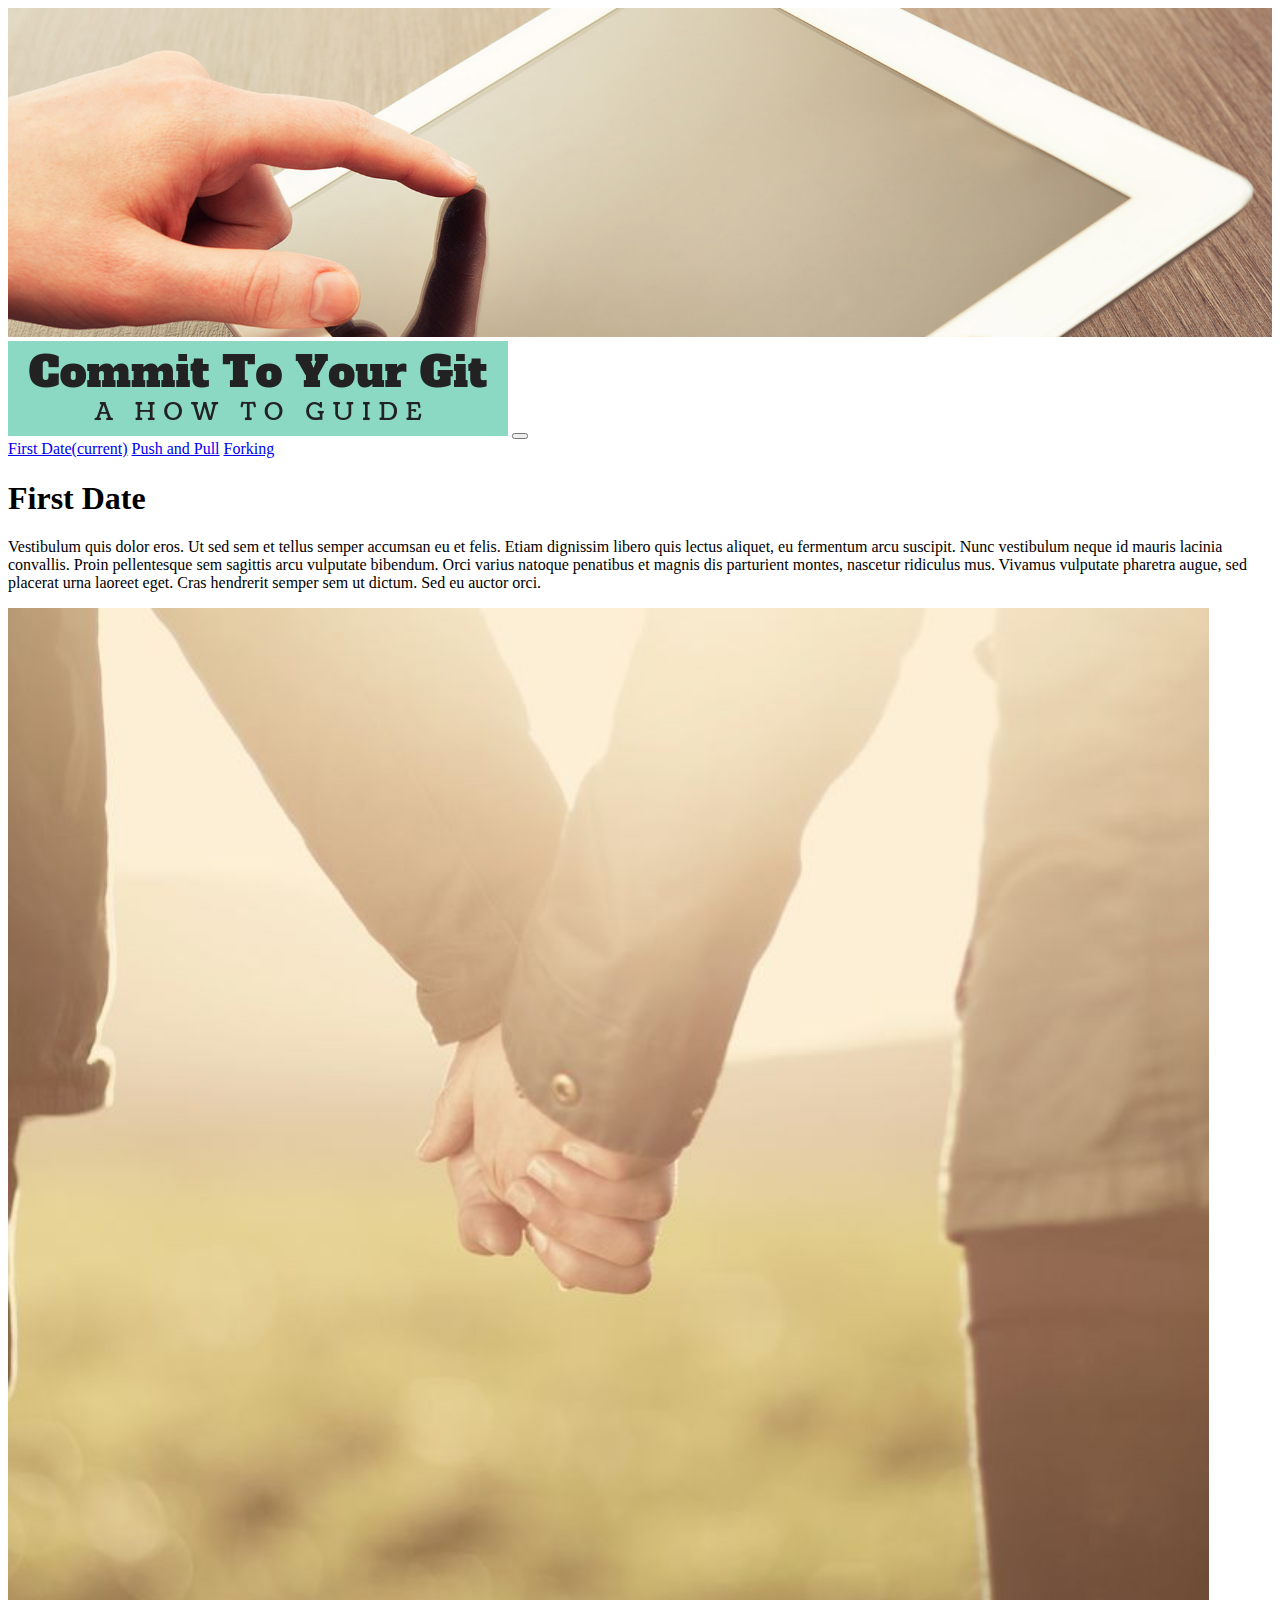
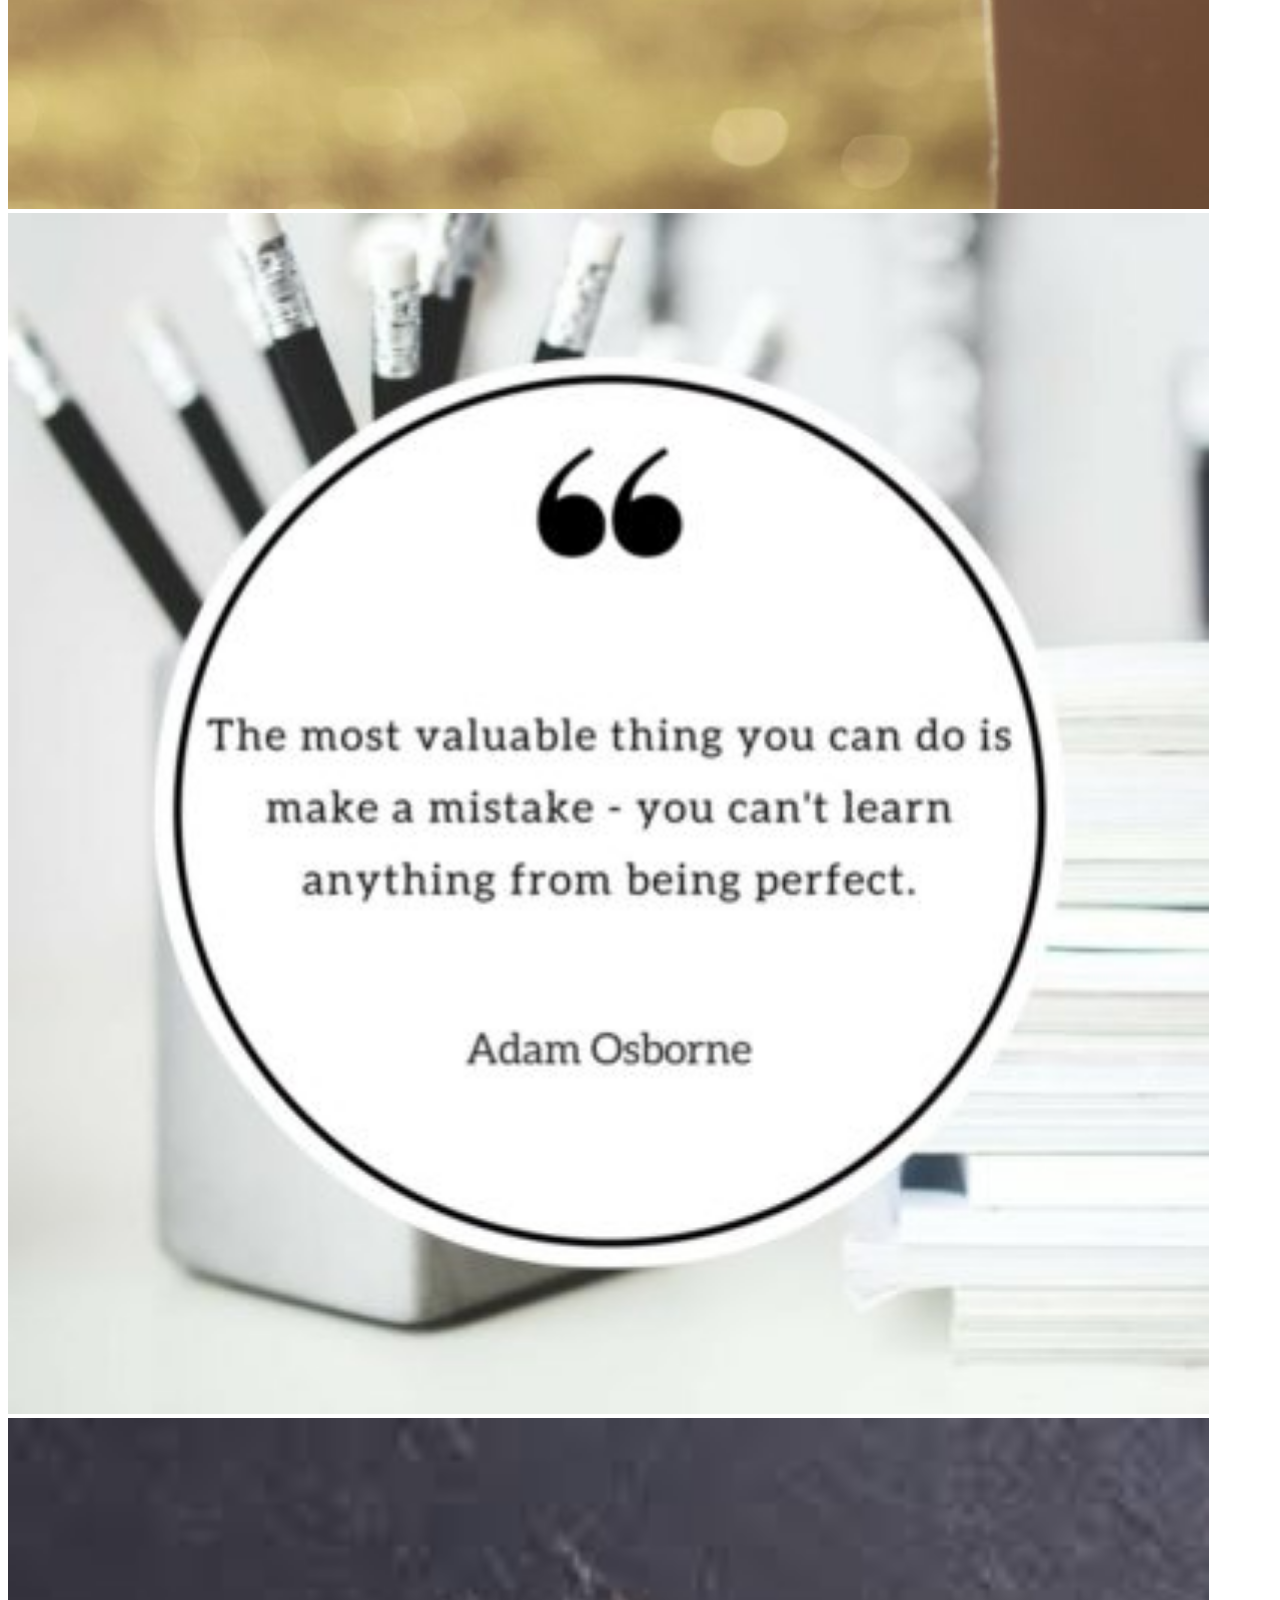
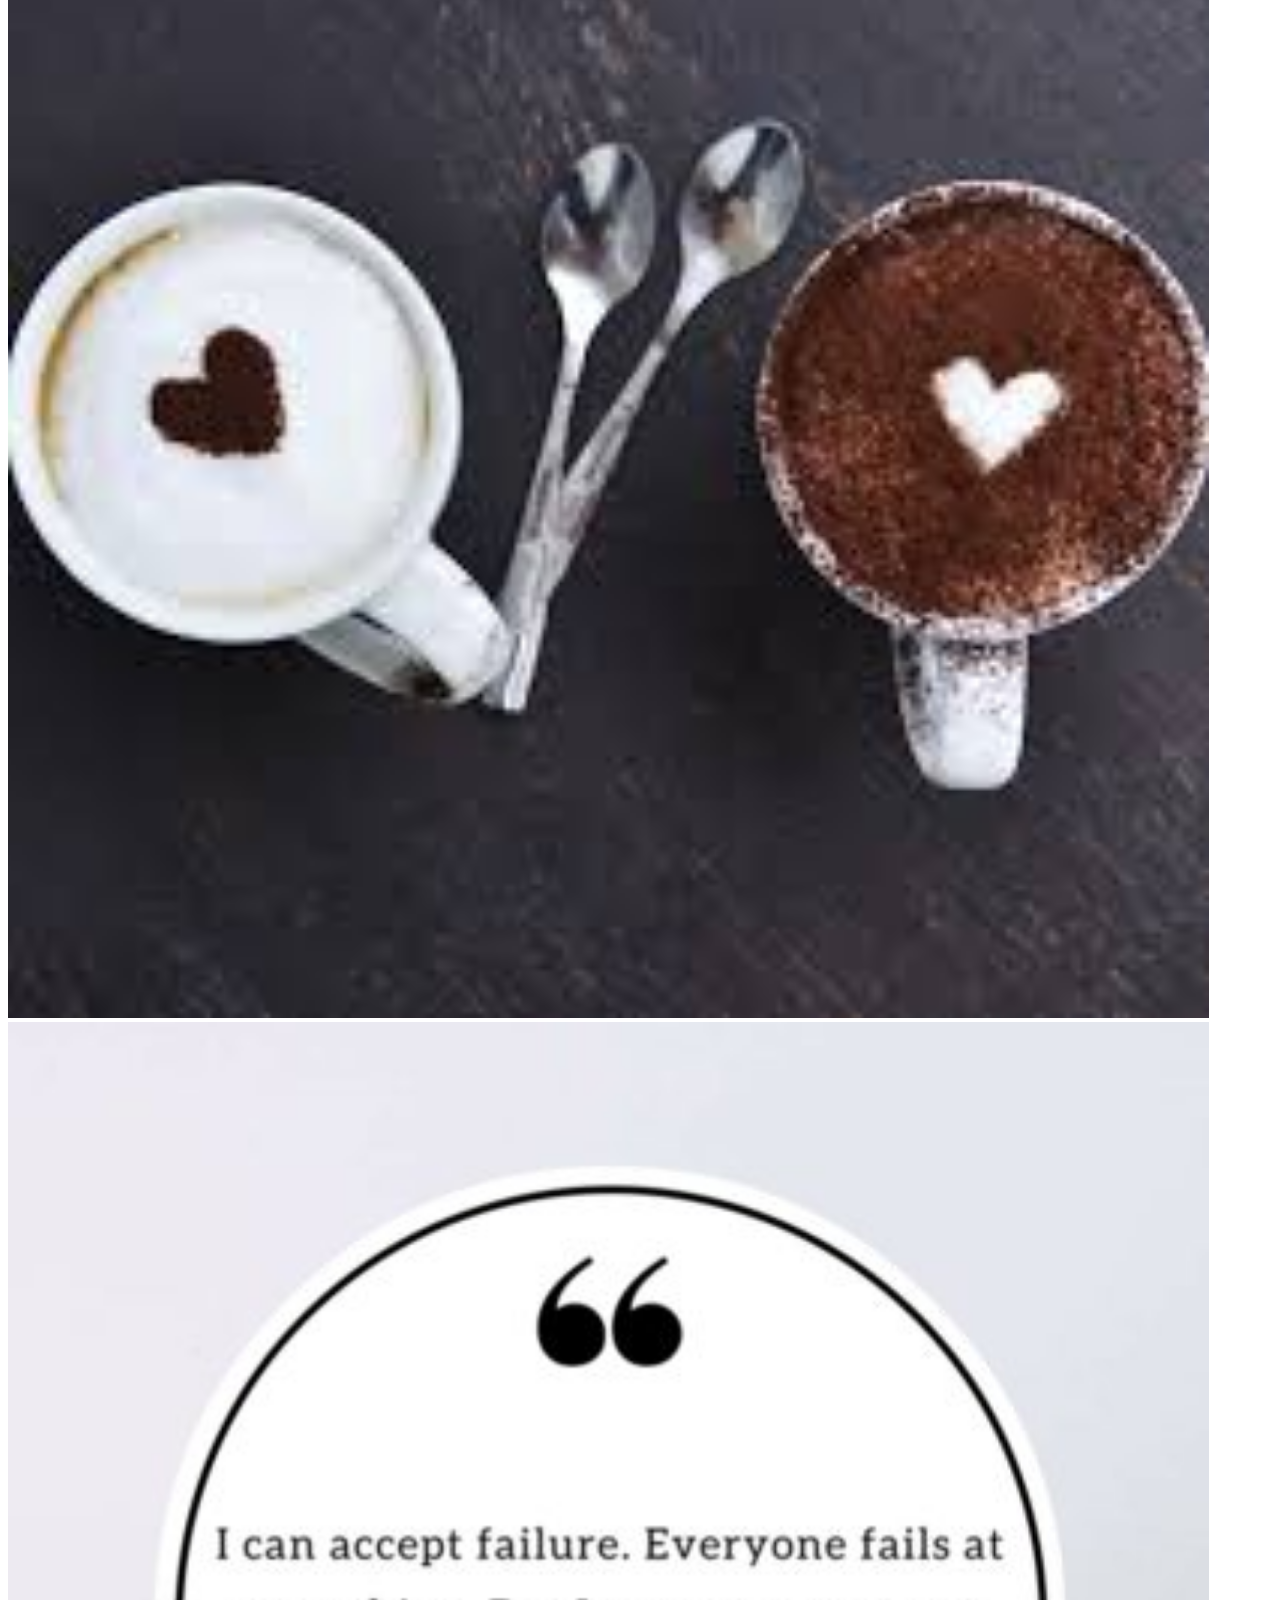
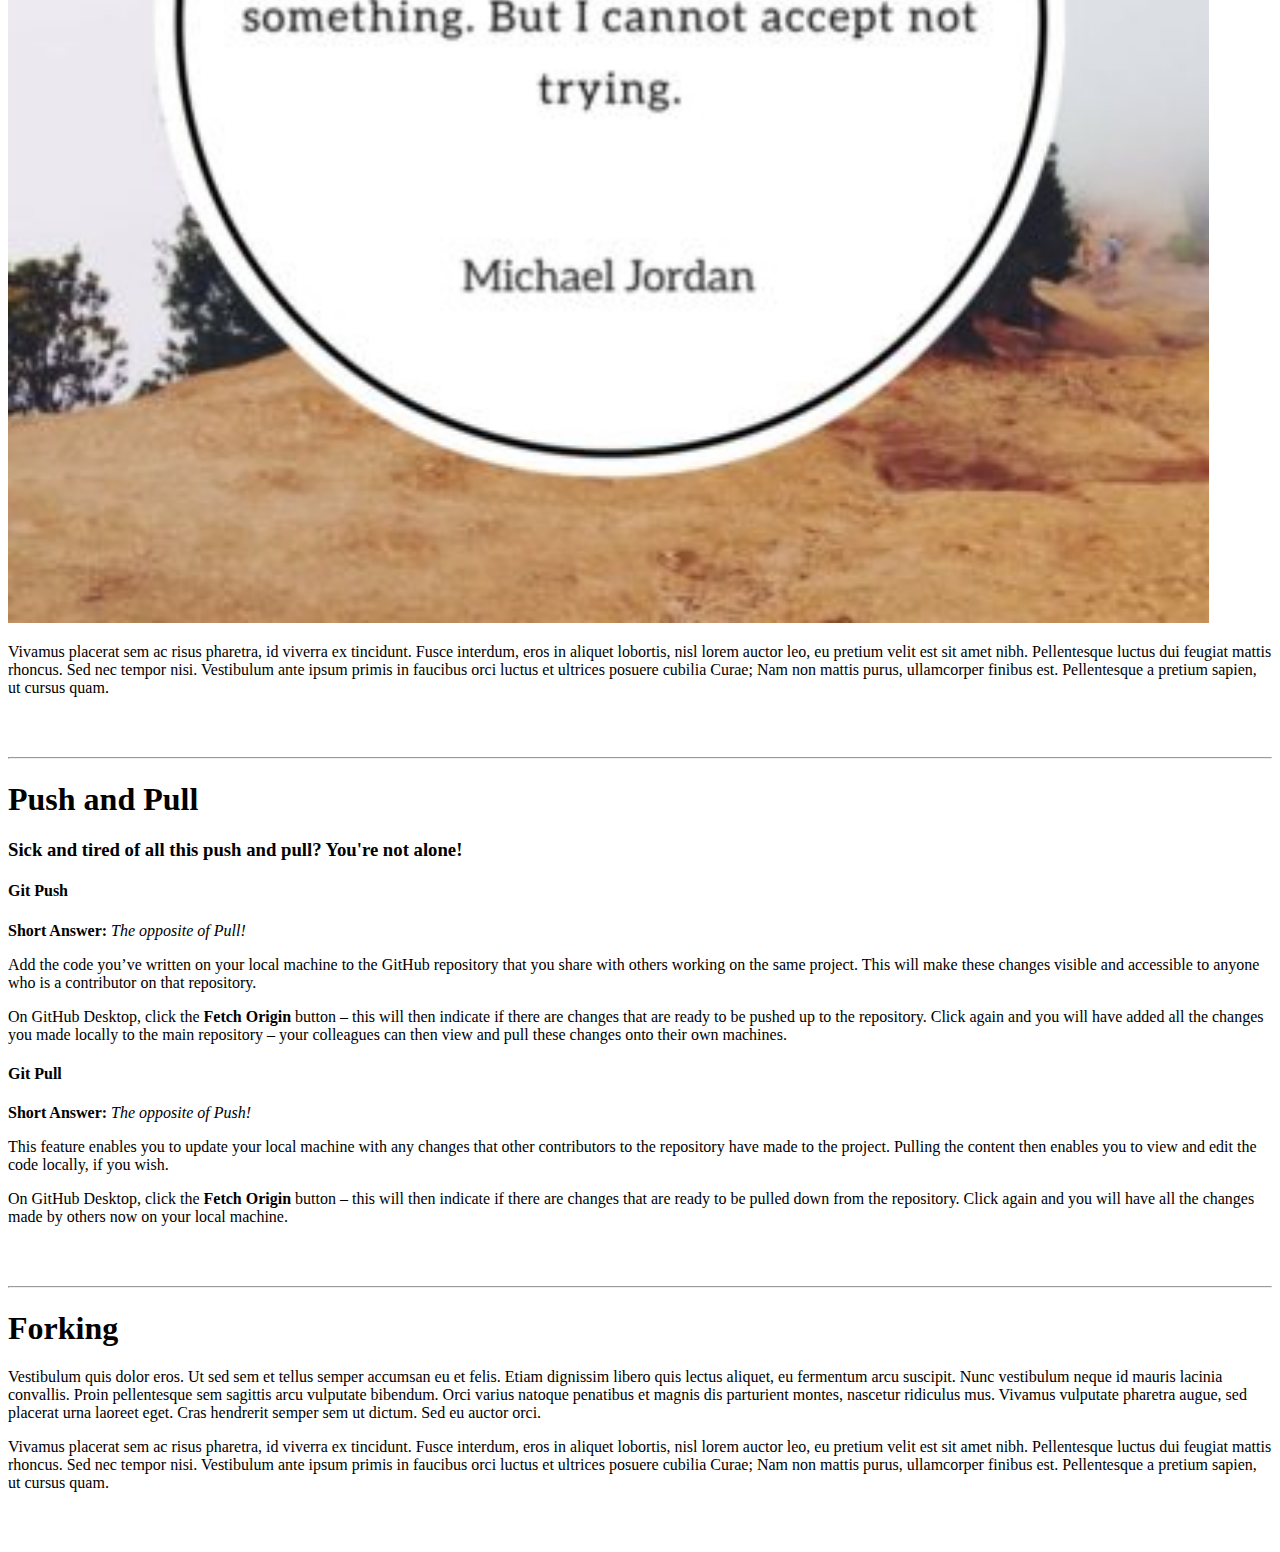
==== about.html @ 4d41987e "adding intro sentences to index.html" ====
<!DOCTYPE html>
<html lang="en">

<head>
  <!-- Required meta tags -->
  <meta charset="utf-8">
  <meta name="viewport" content="width=device-width, initial-scale=1, shrink-to-fit=no">

  <!-- ADD BOOTSTRAP CORE HERE!!!! -->
  <link rel="stylesheet" href="https://stackpath.bootstrapcdn.com/bootstrap/4.1.3/css/bootstrap.min.css" integrity="sha384-MCw98/SFnGE8fJT3GXwEOngsV7Zt27NXFoaoApmYm81iuXoPkFOJwJ8ERdknLPMO" crossorigin="anonymous">

  <!-- Custom styles for this template -->
  <link href="css/styles.css" rel="stylesheet">
  <link href="https://fonts.googleapis.com/css?family=Montserrat" rel="stylesheet">
  <link rel="stylesheet" href="https://use.fontawesome.com/releases/v5.8.1/css/all.css" integrity="sha384-50oBUHEmvpQ+1lW4y57PTFmhCaXp0ML5d60M1M7uH2+nqUivzIebhndOJK28anvf" crossorigin="anonymous">
  <link href="https://fonts.googleapis.com/css?family=Alfa+Slab+One|Coustard" rel="stylesheet">


  <title>Commit to Git | A How to Guide</title>
</head>

<body>

  <div>
    <img src="banner_image.jpg" alt="Finger on screen banner photo" width=100%>
  </div>

  <!-- Nav Starts -->
  <nav class="navbar navbar-expand-lg navbar-light" id="Navbar">
    <a class="navbar-brand" href="index.html"><img src="logo.png"></a>
    <button class="navbar-toggler" type="button" data-toggle="collapse" data-target="#navbarNavAltMarkup" aria-controls="navbarNavAltMarkup" aria-expanded="false" aria-label="Toggle navigation">
      <span class="navbar-toggler-icon"></span>
    </button>
    <div class="collapse navbar-collapse" id="navbarNavAltMarkup">
      <div class="navbar-nav ml-auto">
        <a class="nav-item nav-link active" href="#firstdate">First Date<span class="sr-only">(current)</span></a>
        <a class="nav-item nav-link" href="#pushandpull">Push and Pull</a>
        <a class="nav-item nav-link" href="#forking">Forking</a>
      </div>
    </div>
  </nav>
  <!-- Nav Ends -->

  <div class="content">

  <!-- First Date Starts -->
  <div id="firstdate" class="container-fluid">
      <h1 class="heading padding">First Date</h1>
      <div class="row">
        <div class="frame col-9">
          <p class="text">Vestibulum quis dolor eros. Ut sed sem et tellus semper accumsan eu et felis. Etiam dignissim libero quis lectus aliquet, eu fermentum arcu suscipit. Nunc vestibulum neque id mauris lacinia convallis. Proin pellentesque sem sagittis arcu vulputate bibendum. Orci varius natoque penatibus et magnis dis parturient montes, nascetur ridiculus mus. Vivamus vulputate pharetra augue, sed placerat urna laoreet eget. Cras hendrerit semper sem ut dictum. Sed eu auctor orci.</p>
        </div>
        <div class="frame col-3 flip-card">
          <div class="flip-card-inner">
              <div class="flip-card-front">
                <img src="holding_hands.jpg" alt="Holding hands" class="round" width=95%>
                  <!-- first date picture holding hands -->
              </div>
              <div class="flip-card-back frame">
                <img src="mistake_quote.jpg" alt="The most valuable thing you can do is make a mistake quote" class="hidden_image" width=95%>
                  <!-- hidden picture 1 -->
              </div>
            </div>
        </div>
      </div>
      <div class="row">
        <div class="frame col-3 flip-card">
          <div class="flip-card-inner">
            <div class="flip-card-front">
              <img src="heart_coffee.jpeg" alt="Cup of coffee" class="round" width=95%>
                <!-- first date picture coffee -->
            </div>
            <div class="flip-card-back frame">
              <img src="failure_quote.jpg" alt="I cannot accept not trying quote" class="hidden_image" width=95%>
                <!-- hidden picture 2 -->
            </div>
          </div>
        </div>
        <div class="frame col-9">
          <p class="text">Vivamus placerat sem ac risus pharetra, id viverra ex tincidunt. Fusce interdum, eros in aliquet lobortis, nisl lorem auctor leo, eu pretium velit est sit amet nibh. Pellentesque luctus dui feugiat mattis rhoncus. Sed nec tempor nisi. Vestibulum ante ipsum primis in faucibus orci luctus et ultrices posuere cubilia Curae; Nam non mattis purus, ullamcorper finibus est. Pellentesque a pretium sapien, ut cursus quam.</p>
        </div>
      </div>
  </div>
  <!-- First Date Ends -->

  </br>
  </br>
  <hr>

  <!-- Push and Pull Starts -->
  <div id="pushandpull" class="container-fluid">
    <h1 class="heading padding">Push and Pull</h1>
    <h3>Sick and tired of all this push and pull? You're not alone!</h3>
    <h4>Git Push</h4>
    <p class="text"><b>Short Answer:</b> <i>The opposite of Pull!</i></p>
    <p class="text">Add the code you’ve written on your local machine to the GitHub repository that you share with others working on the same project. This will make these changes visible and accessible to anyone who is a contributor on that repository.</p>
    <p class="text">On GitHub Desktop, click the <b>Fetch Origin</b> button – this will then indicate if there are changes that are ready to be pushed up to the repository. Click again and you will have added all the changes you made locally to the main repository – your colleagues can then view and pull these changes onto their own machines.</p>
    <h4>Git Pull</h4>
    <p class="text"><b>Short Answer:</b> <i>The opposite of Push!</i></p>
    <p class="text">This feature enables you to update your local machine with any changes that other contributors to the repository have made to the project. Pulling the content then enables you to view and edit the code locally, if you wish.</p>
    <p class="text">On GitHub Desktop, click the <b>Fetch Origin</b> button – this will then indicate if there are changes that are ready to be pulled down from the repository. Click again and you will have all the changes made by others now on your local machine.</p>
  </div>
  <!-- Push and Pull Ends -->

  </br>
  </br>
  <hr>

  <!-- Forking Starts -->
  <div id="forking" class="container-fluid">
    <h1 class="heading padding">Forking</h1>
    <p class="text">Vestibulum quis dolor eros. Ut sed sem et tellus semper accumsan eu et felis. Etiam dignissim libero quis lectus aliquet, eu fermentum arcu suscipit. Nunc vestibulum neque id mauris lacinia convallis. Proin pellentesque sem sagittis arcu vulputate bibendum. Orci varius natoque penatibus et magnis dis parturient montes, nascetur ridiculus mus. Vivamus vulputate pharetra augue, sed placerat urna laoreet eget. Cras hendrerit semper sem ut dictum. Sed eu auctor orci.</p>
    <p class="text">Vivamus placerat sem ac risus pharetra, id viverra ex tincidunt. Fusce interdum, eros in aliquet lobortis, nisl lorem auctor leo, eu pretium velit est sit amet nibh. Pellentesque luctus dui feugiat mattis rhoncus. Sed nec tempor nisi. Vestibulum ante ipsum primis in faucibus orci luctus et ultrices posuere cubilia Curae; Nam non mattis purus, ullamcorper finibus est. Pellentesque a pretium sapien, ut cursus quam.</p>
  </div>
  <!-- Forking Ends -->

  </br>
  </br>

  </div>

  <a class="gotopbtn" href="#"> <i class="fas fa-arrow-up"></i> </a>
  <!-- Bootstrap JS -->
  <script src="https://code.jquery.com/jquery-3.3.1.slim.min.js" integrity="sha384-q8i/X+965DzO0rT7abK41JStQIAqVgRVzpbzo5smXKp4YfRvH+8abtTE1Pi6jizo" crossorigin="anonymous"></script>
  <script src="https://cdnjs.cloudflare.com/ajax/libs/popper.js/1.14.7/umd/popper.min.js" integrity="sha384-UO2eT0CpHqdSJQ6hJty5KVphtPhzWj9WO1clHTMGa3JDZwrnQq4sF86dIHNDz0W1" crossorigin="anonymous"></script>
  <script src="https://stackpath.bootstrapcdn.com/bootstrap/4.3.1/js/bootstrap.min.js" integrity="sha384-JjSmVgyd0p3pXB1rRibZUAYoIIy6OrQ6VrjIEaFf/nJGzIxFDsf4x0xIM+B07jRM" crossorigin="anonymous"></script>

  <!-- JavaScript for fixed navbar -->
  <script>

      var navbar = document.getElementById("Navbar");
      var navbarY = navbar.offsetTop;

      function scrollFunction() {
          if (window.pageYOffset > navbarY) {
            navbar.classList.add("sticky");
          } else {
            navbar.classList.remove("sticky");
          }
      }

      window.onscroll = scrollFunction;

  </script>

</body>
</html>
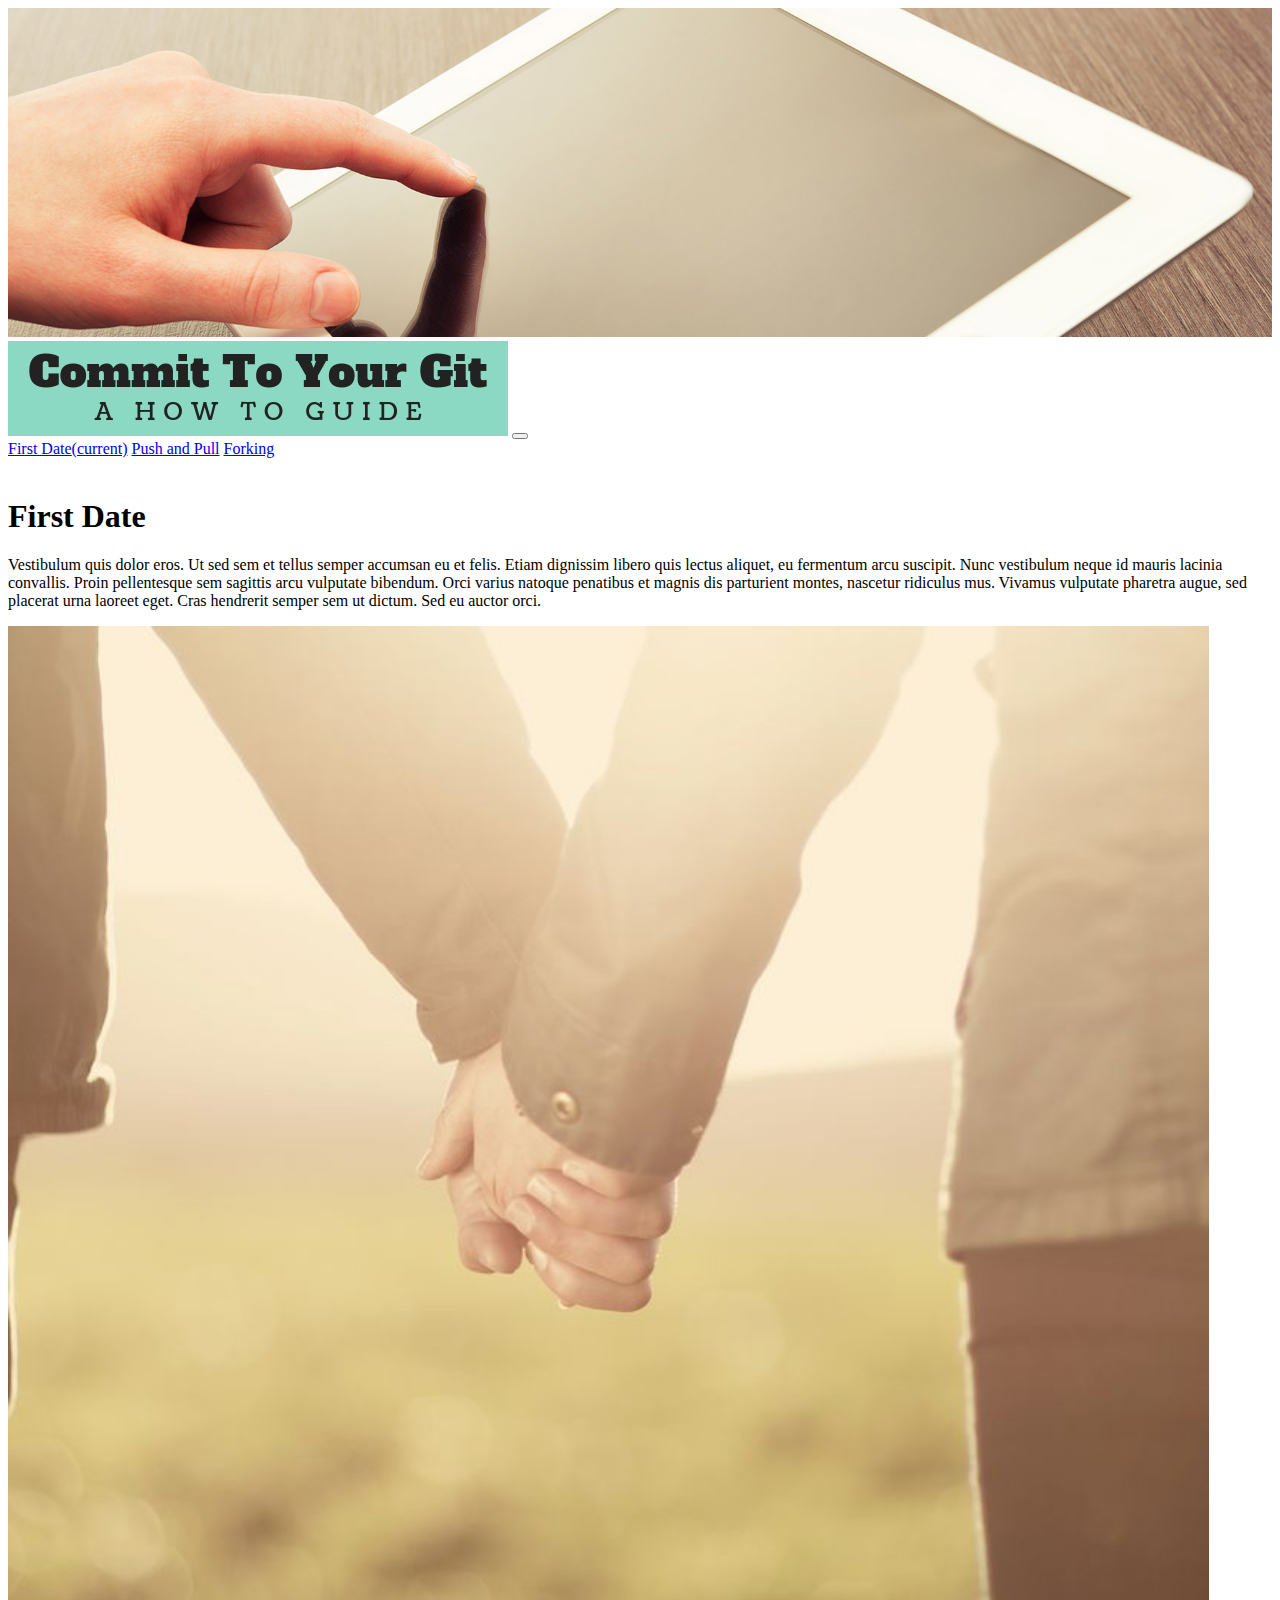
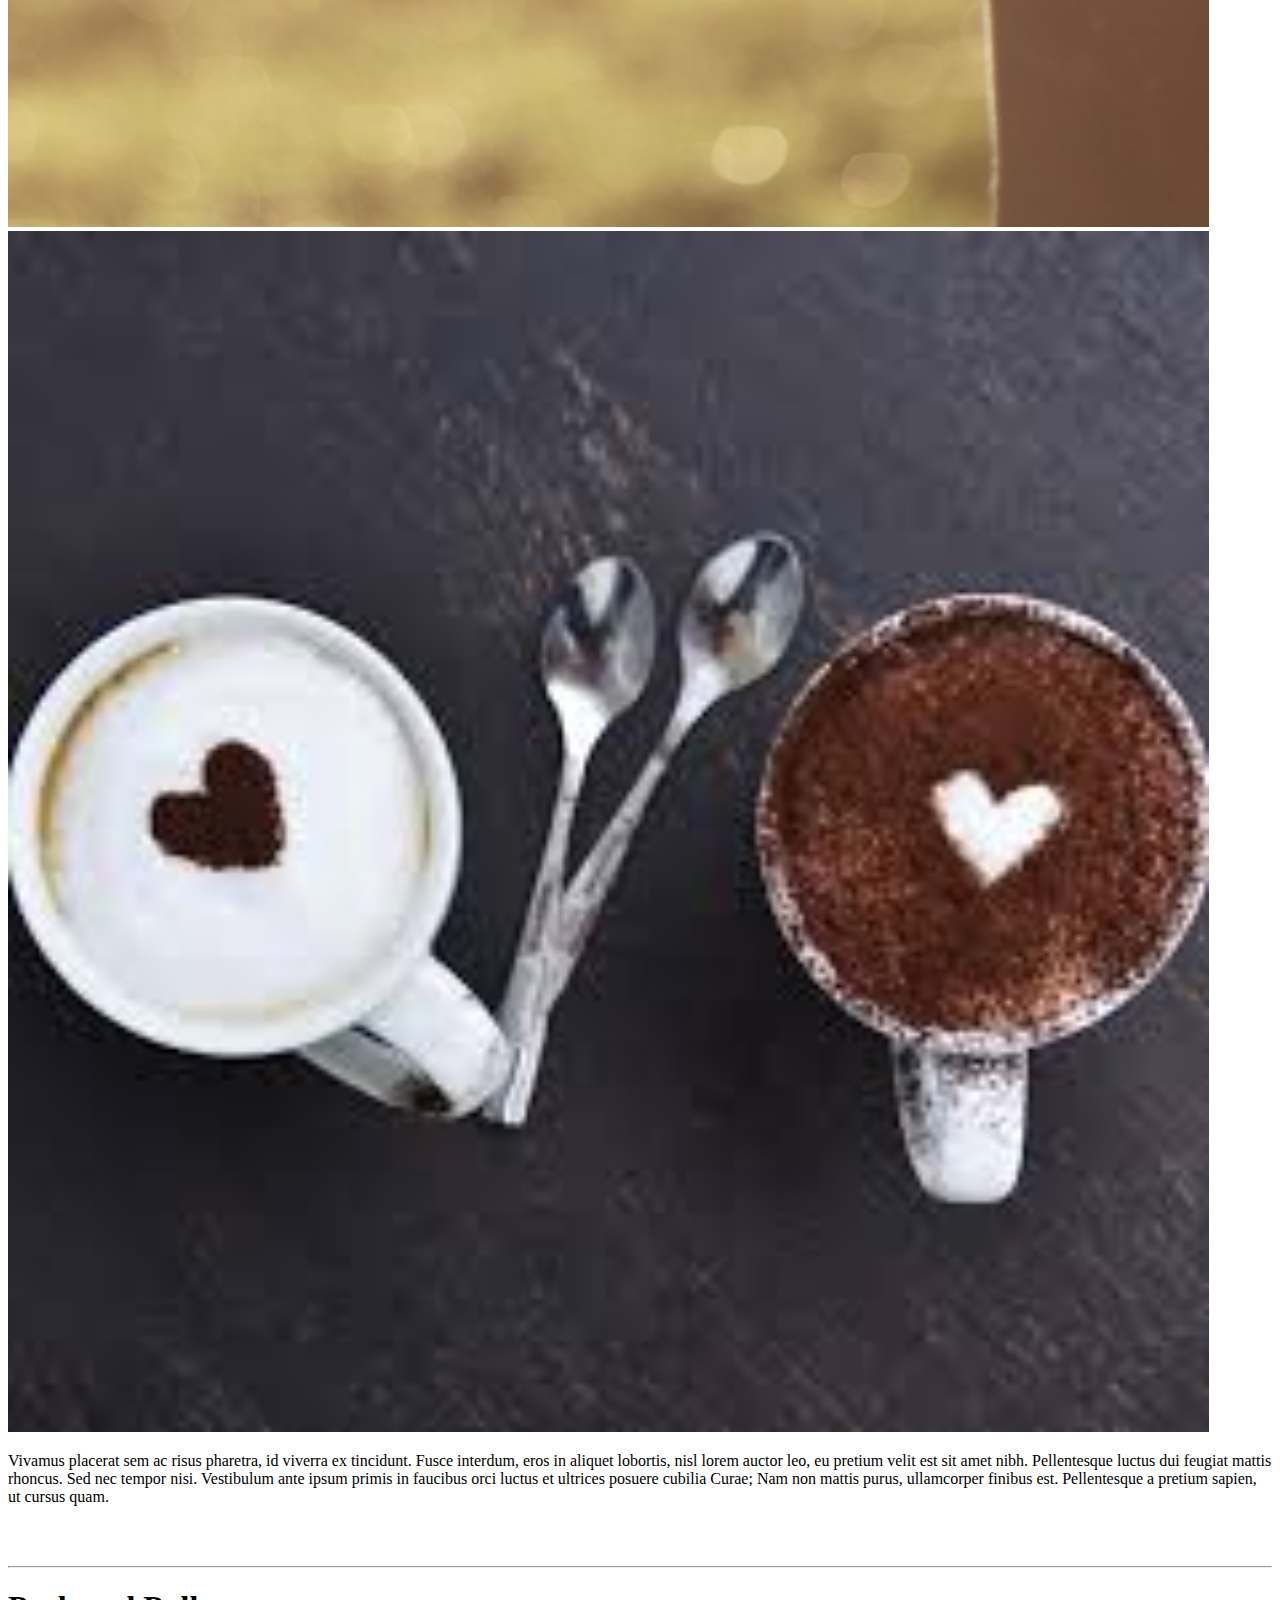
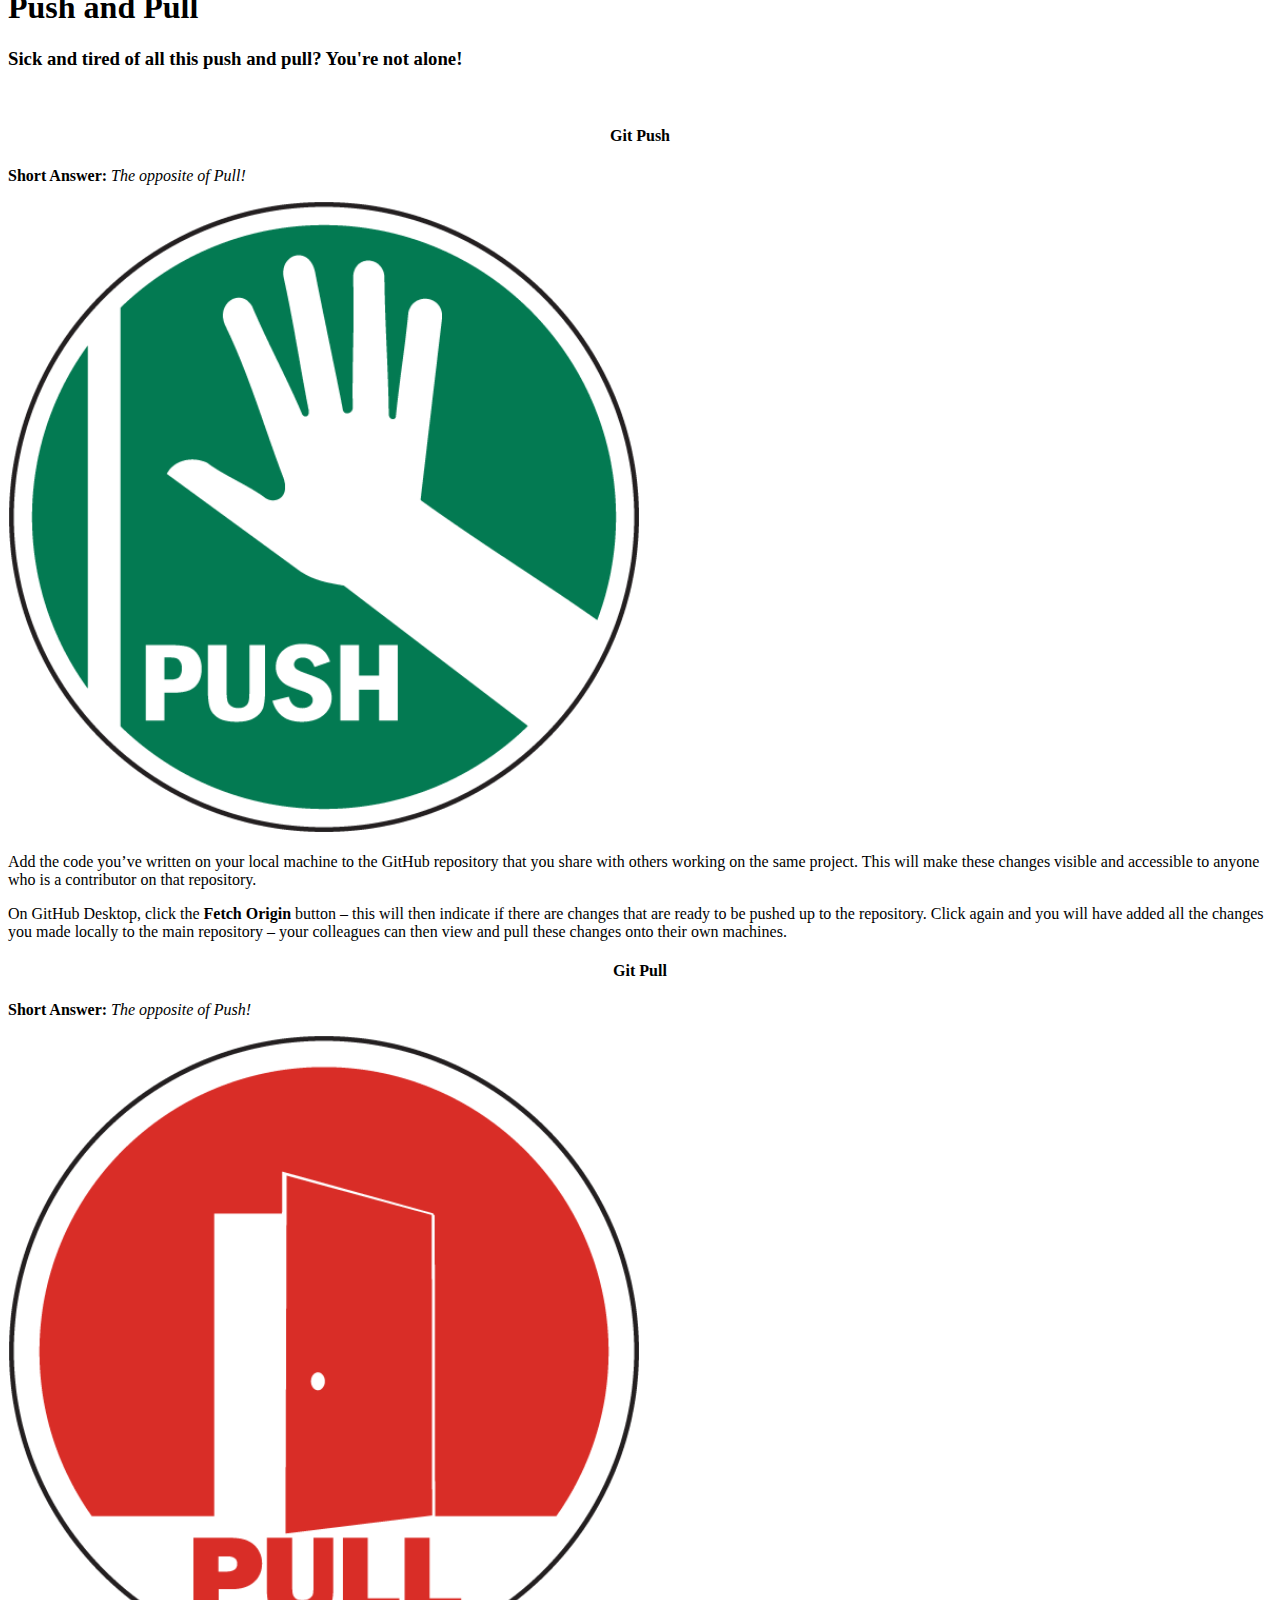
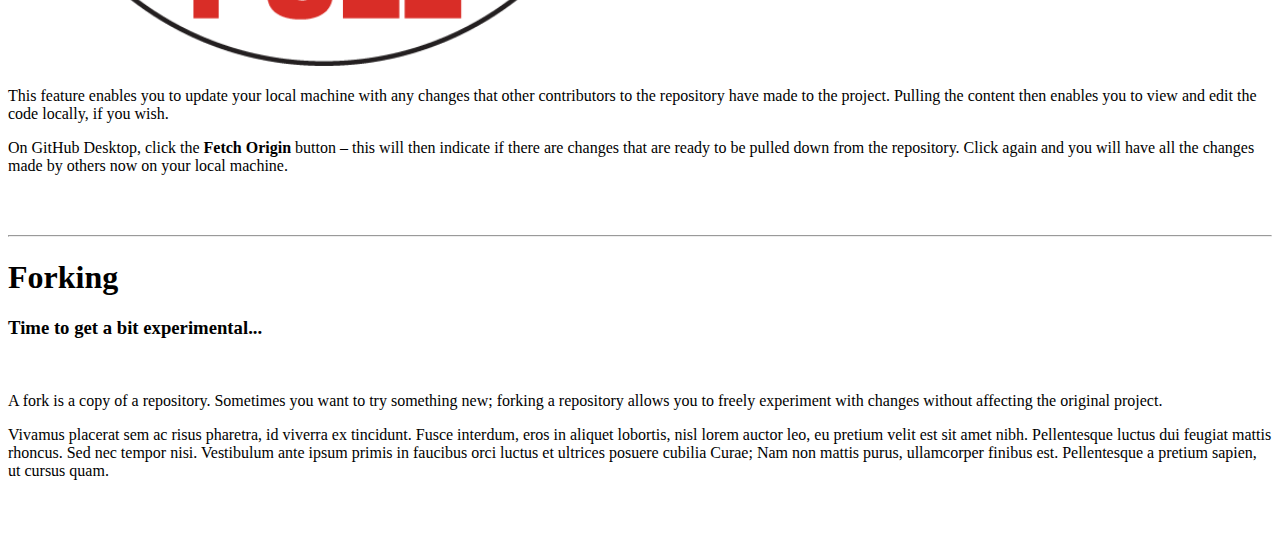
==== commit 3e172cef: "Push and pull" ====
--- a/about.html
+++ b/about.html
@@ -19,7 +19,8 @@
   <title>Commit to Git | A How to Guide</title>
 </head>
 
-<body>
+<body id="about">
+
 
   <div>
     <img src="banner_image.jpg" alt="Finger on screen banner photo" width=100%>
@@ -41,64 +42,85 @@
   </nav>
   <!-- Nav Ends -->
 
-  <div class="content">
+  <div class="content container">
 
   <!-- First Date Starts -->
   <div id="firstdate" class="container-fluid">
+    </br>
       <h1 class="heading padding">First Date</h1>
       <div class="row">
         <div class="frame col-9">
           <p class="text">Vestibulum quis dolor eros. Ut sed sem et tellus semper accumsan eu et felis. Etiam dignissim libero quis lectus aliquet, eu fermentum arcu suscipit. Nunc vestibulum neque id mauris lacinia convallis. Proin pellentesque sem sagittis arcu vulputate bibendum. Orci varius natoque penatibus et magnis dis parturient montes, nascetur ridiculus mus. Vivamus vulputate pharetra augue, sed placerat urna laoreet eget. Cras hendrerit semper sem ut dictum. Sed eu auctor orci.</p>
         </div>
-        <div class="frame col-3 flip-card">
-          <div class="flip-card-inner">
-              <div class="flip-card-front">
+        <div class="frame col-3">
                 <img src="holding_hands.jpg" alt="Holding hands" class="round" width=95%>
                   <!-- first date picture holding hands -->
-              </div>
-              <div class="flip-card-back frame">
-                <img src="mistake_quote.jpg" alt="The most valuable thing you can do is make a mistake quote" class="hidden_image" width=95%>
-                  <!-- hidden picture 1 -->
-              </div>
-            </div>
         </div>
       </div>
       <div class="row">
-        <div class="frame col-3 flip-card">
-          <div class="flip-card-inner">
-            <div class="flip-card-front">
-              <img src="heart_coffee.jpeg" alt="Cup of coffee" class="round" width=95%>
+        <div class="frame col-3">
+            <img src="heart_coffee.jpeg" alt="Cup of coffee" class="round" width=95%>
                 <!-- first date picture coffee -->
-            </div>
-            <div class="flip-card-back frame">
-              <img src="failure_quote.jpg" alt="I cannot accept not trying quote" class="hidden_image" width=95%>
-                <!-- hidden picture 2 -->
-            </div>
-          </div>
         </div>
         <div class="frame col-9">
           <p class="text">Vivamus placerat sem ac risus pharetra, id viverra ex tincidunt. Fusce interdum, eros in aliquet lobortis, nisl lorem auctor leo, eu pretium velit est sit amet nibh. Pellentesque luctus dui feugiat mattis rhoncus. Sed nec tempor nisi. Vestibulum ante ipsum primis in faucibus orci luctus et ultrices posuere cubilia Curae; Nam non mattis purus, ullamcorper finibus est. Pellentesque a pretium sapien, ut cursus quam.</p>
         </div>
       </div>
-  </div>
+    </div>
   <!-- First Date Ends -->
 
   </br>
-  </br>
-  <hr>
+
 
   <!-- Push and Pull Starts -->
   <div id="pushandpull" class="container-fluid">
+    </br>
+    <hr>
     <h1 class="heading padding">Push and Pull</h1>
     <h3>Sick and tired of all this push and pull? You're not alone!</h3>
-    <h4>Git Push</h4>
-    <p class="text"><b>Short Answer:</b> <i>The opposite of Pull!</i></p>
-    <p class="text">Add the code you’ve written on your local machine to the GitHub repository that you share with others working on the same project. This will make these changes visible and accessible to anyone who is a contributor on that repository.</p>
-    <p class="text">On GitHub Desktop, click the <b>Fetch Origin</b> button – this will then indicate if there are changes that are ready to be pushed up to the repository. Click again and you will have added all the changes you made locally to the main repository – your colleagues can then view and pull these changes onto their own machines.</p>
-    <h4>Git Pull</h4>
-    <p class="text"><b>Short Answer:</b> <i>The opposite of Push!</i></p>
-    <p class="text">This feature enables you to update your local machine with any changes that other contributors to the repository have made to the project. Pulling the content then enables you to view and edit the code locally, if you wish.</p>
-    <p class="text">On GitHub Desktop, click the <b>Fetch Origin</b> button – this will then indicate if there are changes that are ready to be pulled down from the repository. Click again and you will have all the changes made by others now on your local machine.</p>
+  </br>
+    <div class="row">
+      <div class="col-6">
+        <h4  style="text-align: center;">Git Push</h4>
+        <p class="text"><b>Short Answer:</b> <i>The opposite of Pull!</i></p>
+
+        <div class="frame flip-card">
+          <div class="flip-card-inner">
+              <div class="flip-card-front">
+                <img src="push_image.png" alt="Push door sign" width="50%">
+                  <!-- push door picture -->
+              </div>
+              <div class="flip-card-back frame">
+                <div>
+                <p class="text">Add the code you’ve written on your local machine to the GitHub repository that you share with others working on the same project. This will make these changes visible and accessible to anyone who is a contributor on that repository.</p>
+                <p class="text">On GitHub Desktop, click the <b>Fetch Origin</b> button – this will then indicate if there are changes that are ready to be pushed up to the repository. Click again and you will have added all the changes you made locally to the main repository – your colleagues can then view and pull these changes onto their own machines.</p>
+                </div>
+                <!-- words on back of push door sign -->
+              </div>
+            </div>
+          </div>
+        </div>
+      <div class="col-6">
+        <h4 style="text-align: center;">Git Pull</h4>
+        <p class="text"><b>Short Answer:</b> <i>The opposite of Push!</i></p>
+
+        <div class="frame flip-card">
+          <div class="flip-card-inner">
+              <div class="flip-card-front">
+                <img src="pull_image.png" alt="Pull door sign" width="50%">
+                  <!-- pull door picture -->
+              </div>
+              <div class="flip-card-back frame">
+                <div>
+                  <p class="text">This feature enables you to update your local machine with any changes that other contributors to the repository have made to the project. Pulling the content then enables you to view and edit the code locally, if you wish.</p>
+                  <p class="text">On GitHub Desktop, click the <b>Fetch Origin</b> button – this will then indicate if there are changes that are ready to be pulled down from the repository. Click again and you will have all the changes made by others now on your local machine.</p>
+                </div>
+                <!-- words on back of pull door sign -->
+              </div>
+            </div>
+          </div>
+        </div>
+    </div>
   </div>
   <!-- Push and Pull Ends -->
 
@@ -109,7 +131,9 @@
   <!-- Forking Starts -->
   <div id="forking" class="container-fluid">
     <h1 class="heading padding">Forking</h1>
-    <p class="text">Vestibulum quis dolor eros. Ut sed sem et tellus semper accumsan eu et felis. Etiam dignissim libero quis lectus aliquet, eu fermentum arcu suscipit. Nunc vestibulum neque id mauris lacinia convallis. Proin pellentesque sem sagittis arcu vulputate bibendum. Orci varius natoque penatibus et magnis dis parturient montes, nascetur ridiculus mus. Vivamus vulputate pharetra augue, sed placerat urna laoreet eget. Cras hendrerit semper sem ut dictum. Sed eu auctor orci.</p>
+    <h3>Time to get a bit experimental...</h3>
+  </br>
+    <p class="text">A fork is a copy of a repository. Sometimes you want to try something new; forking a repository allows you to freely experiment with changes without affecting the original project.</p>
     <p class="text">Vivamus placerat sem ac risus pharetra, id viverra ex tincidunt. Fusce interdum, eros in aliquet lobortis, nisl lorem auctor leo, eu pretium velit est sit amet nibh. Pellentesque luctus dui feugiat mattis rhoncus. Sed nec tempor nisi. Vestibulum ante ipsum primis in faucibus orci luctus et ultrices posuere cubilia Curae; Nam non mattis purus, ullamcorper finibus est. Pellentesque a pretium sapien, ut cursus quam.</p>
   </div>
   <!-- Forking Ends -->
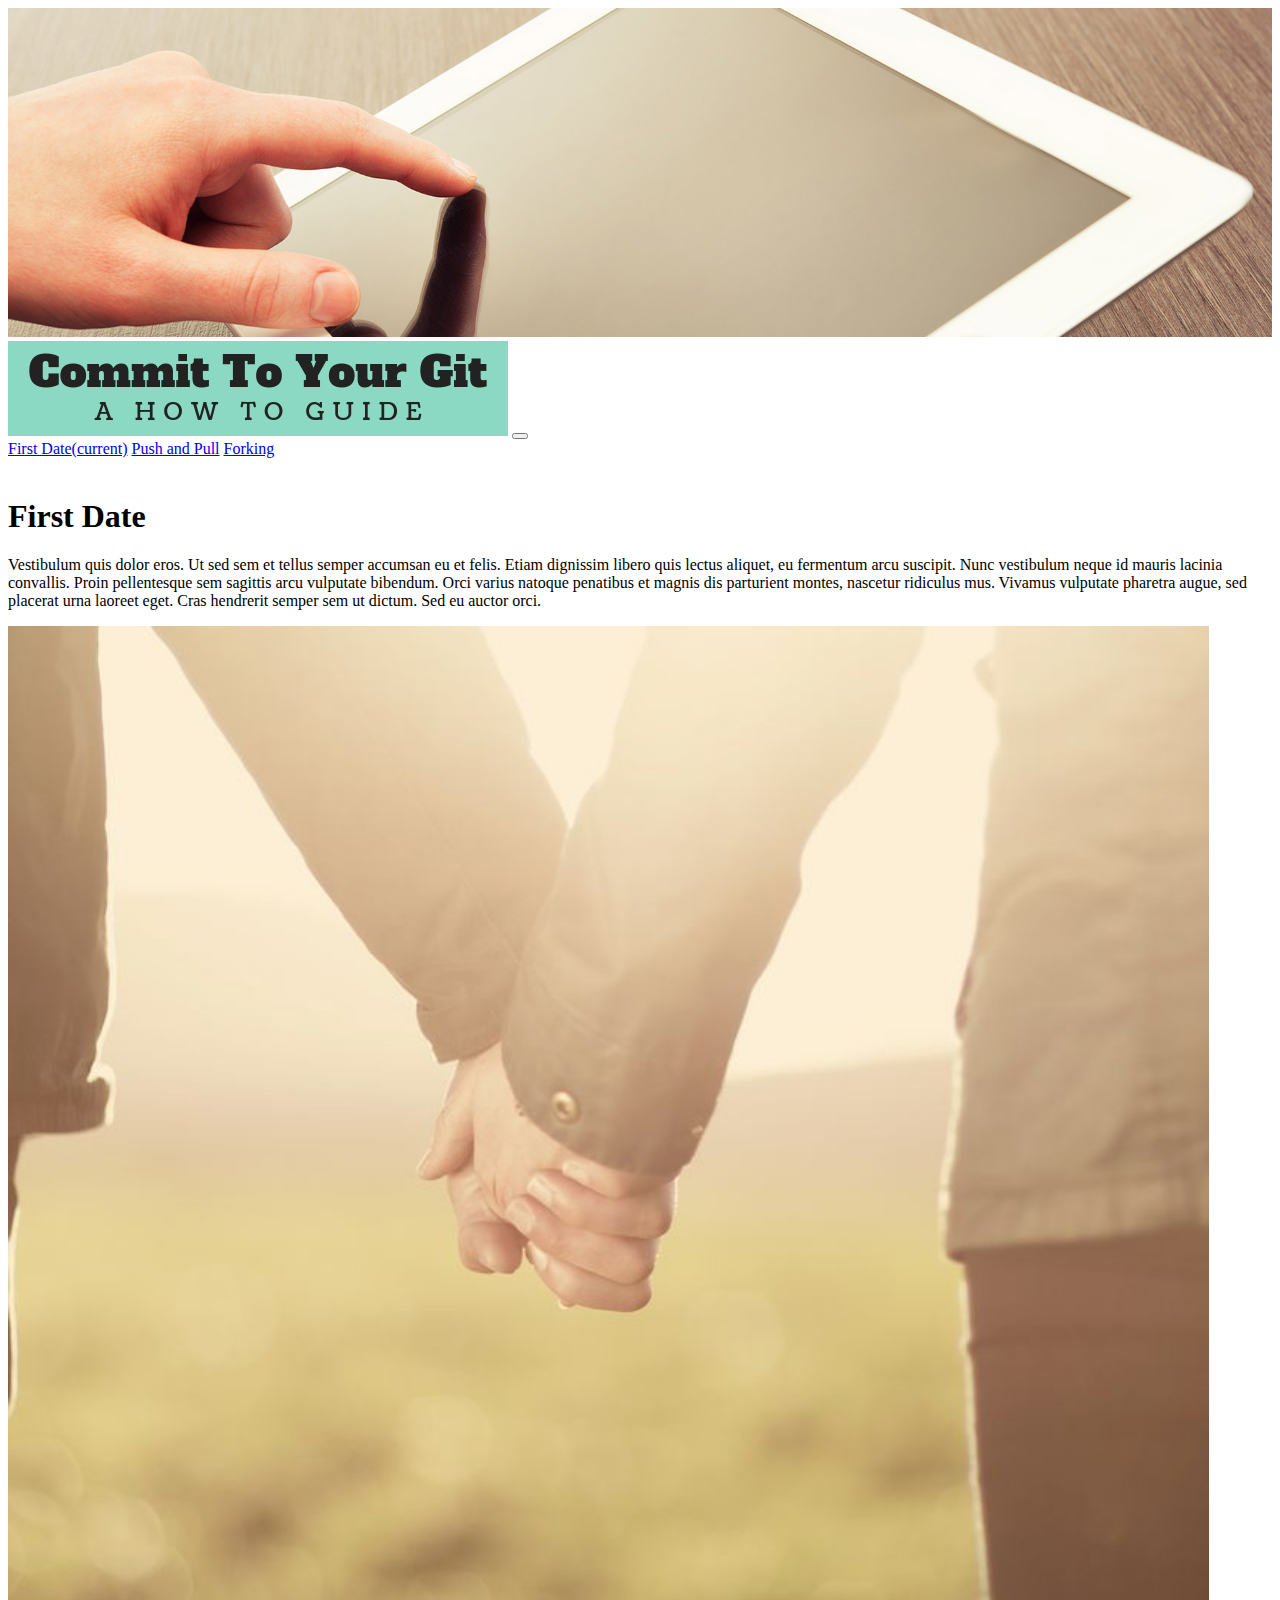
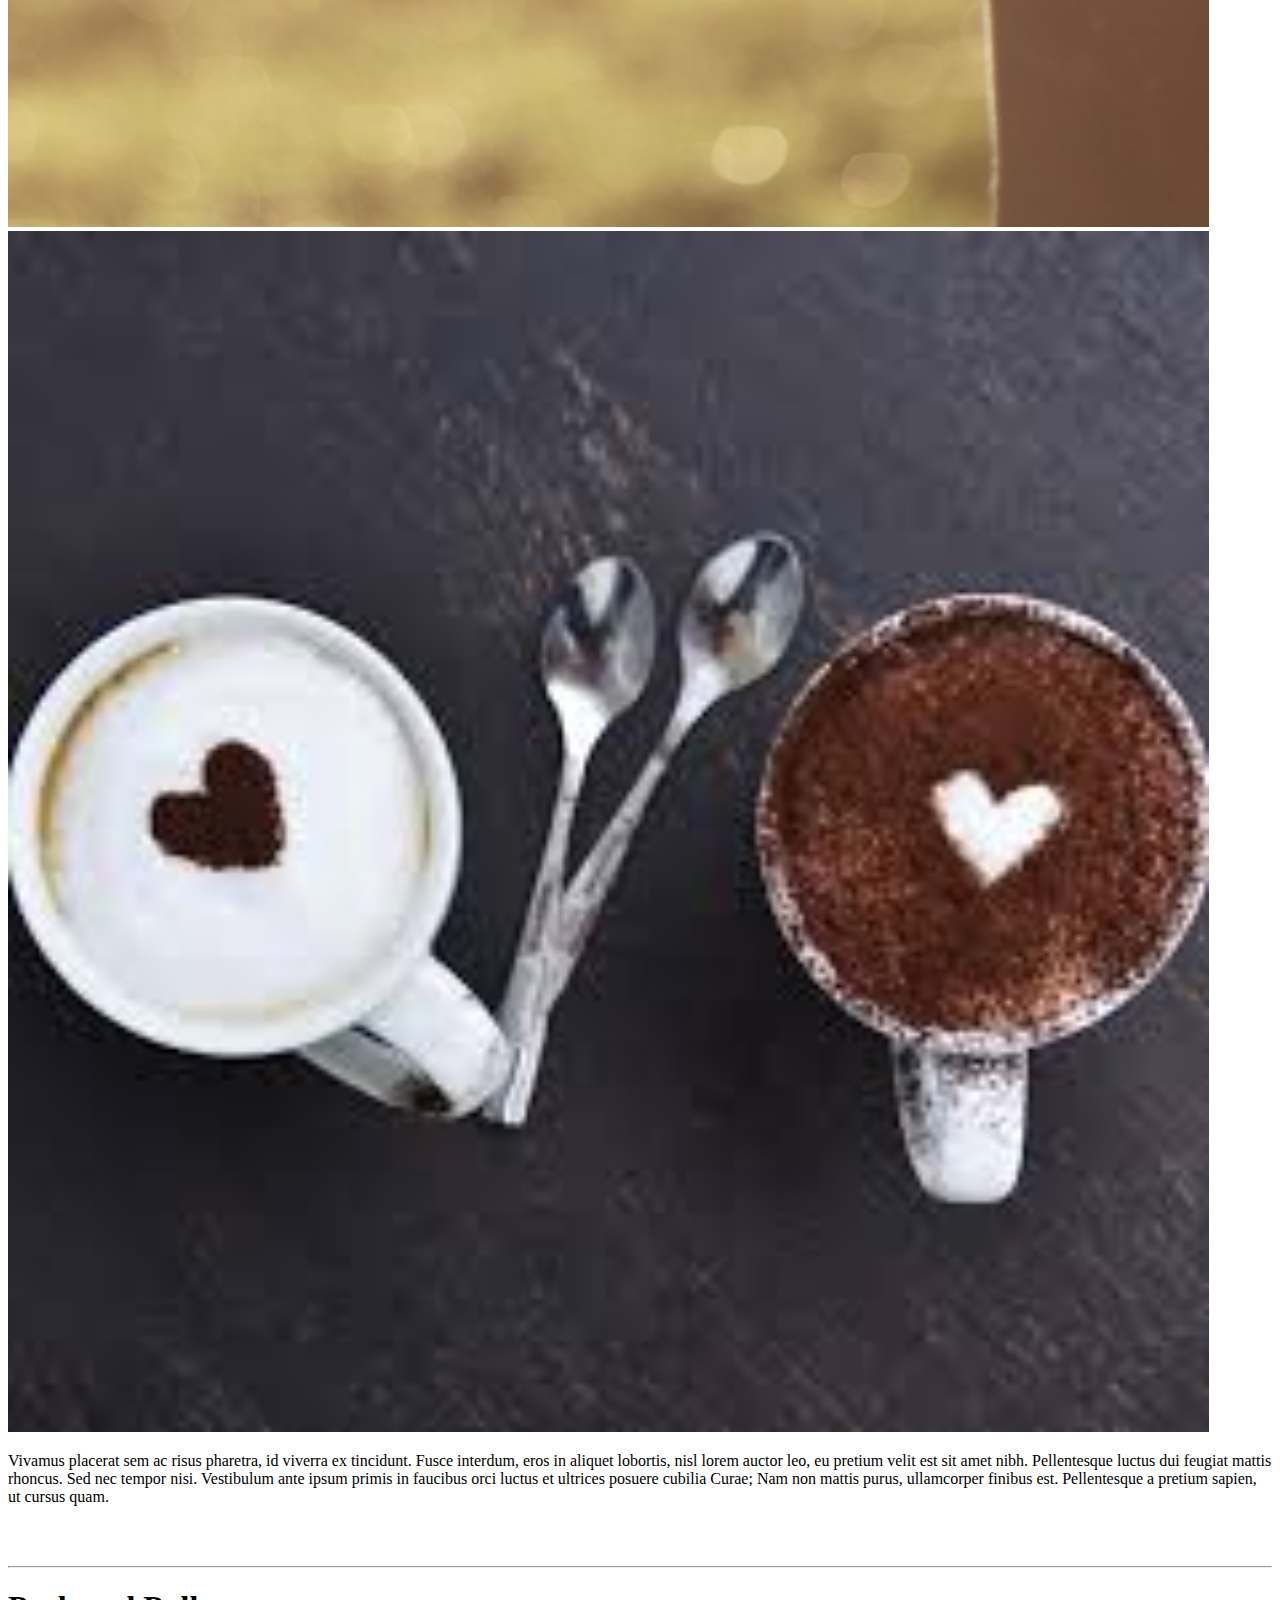
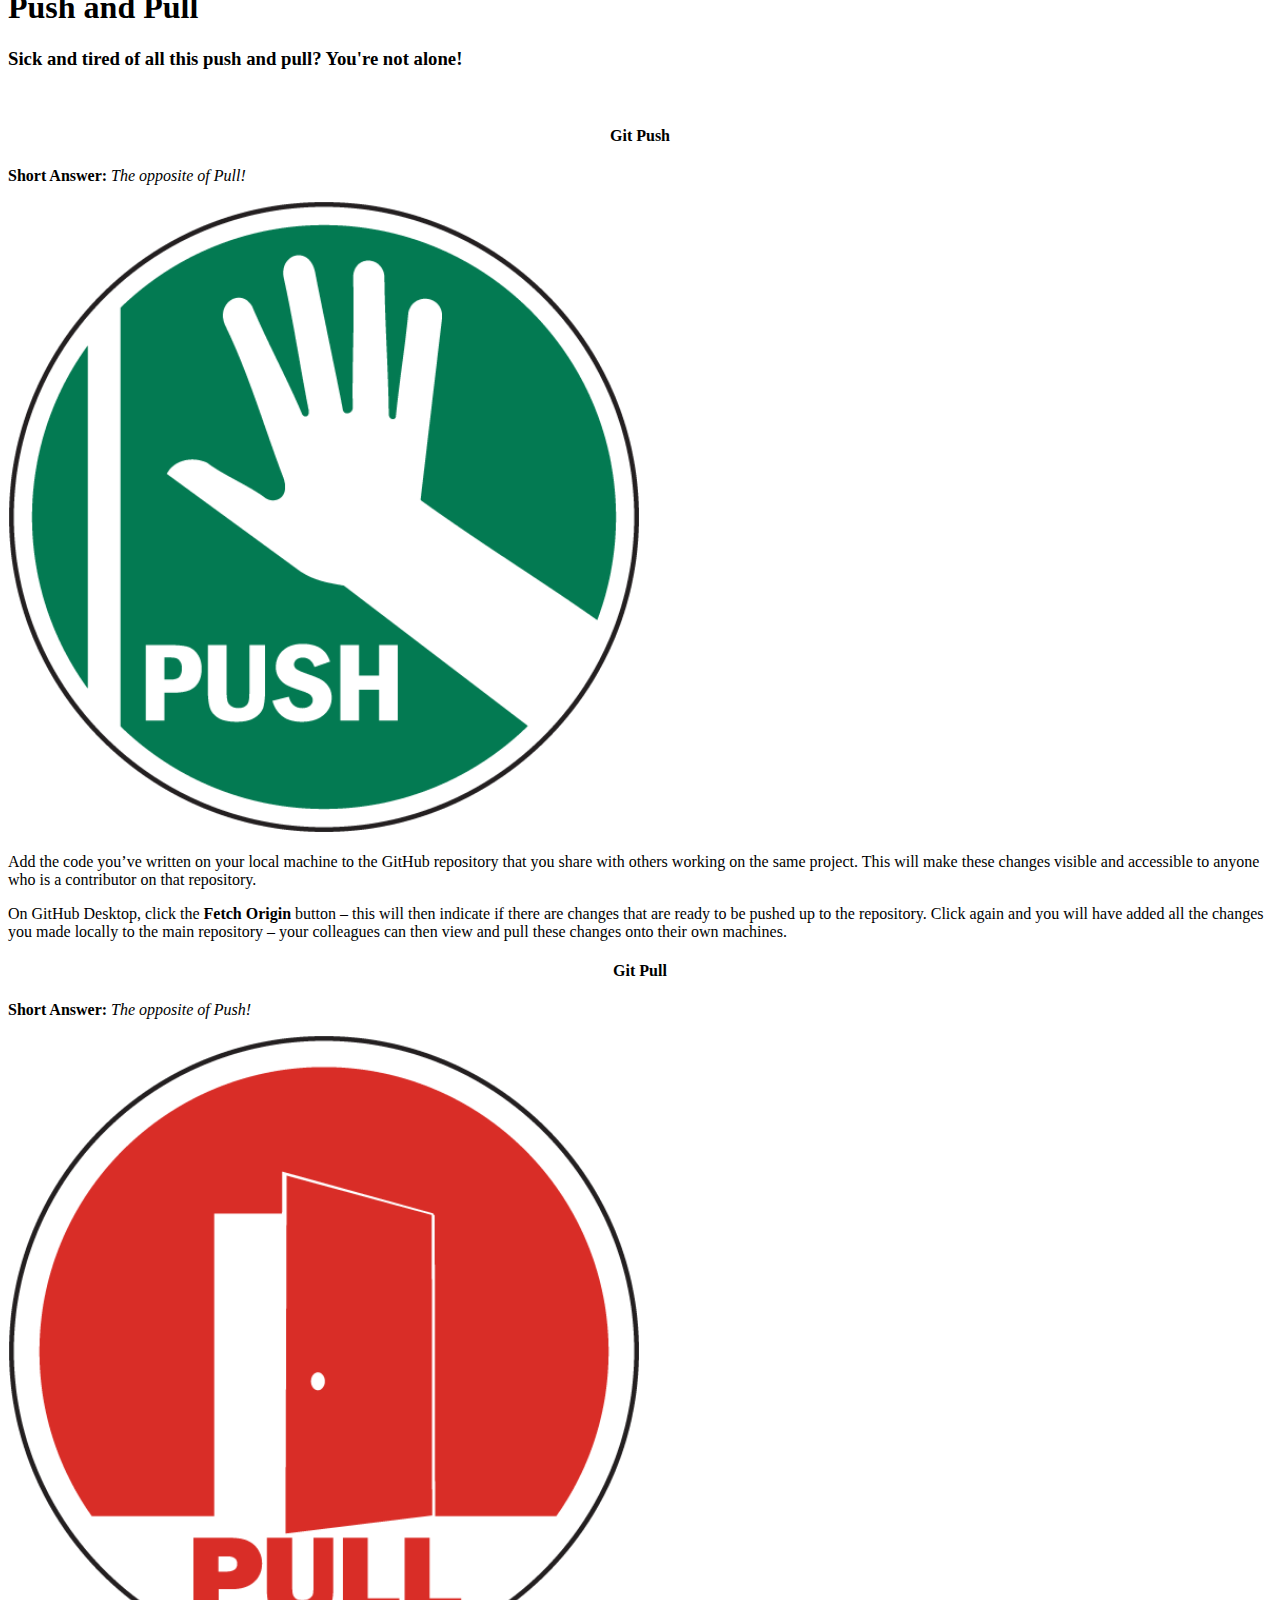
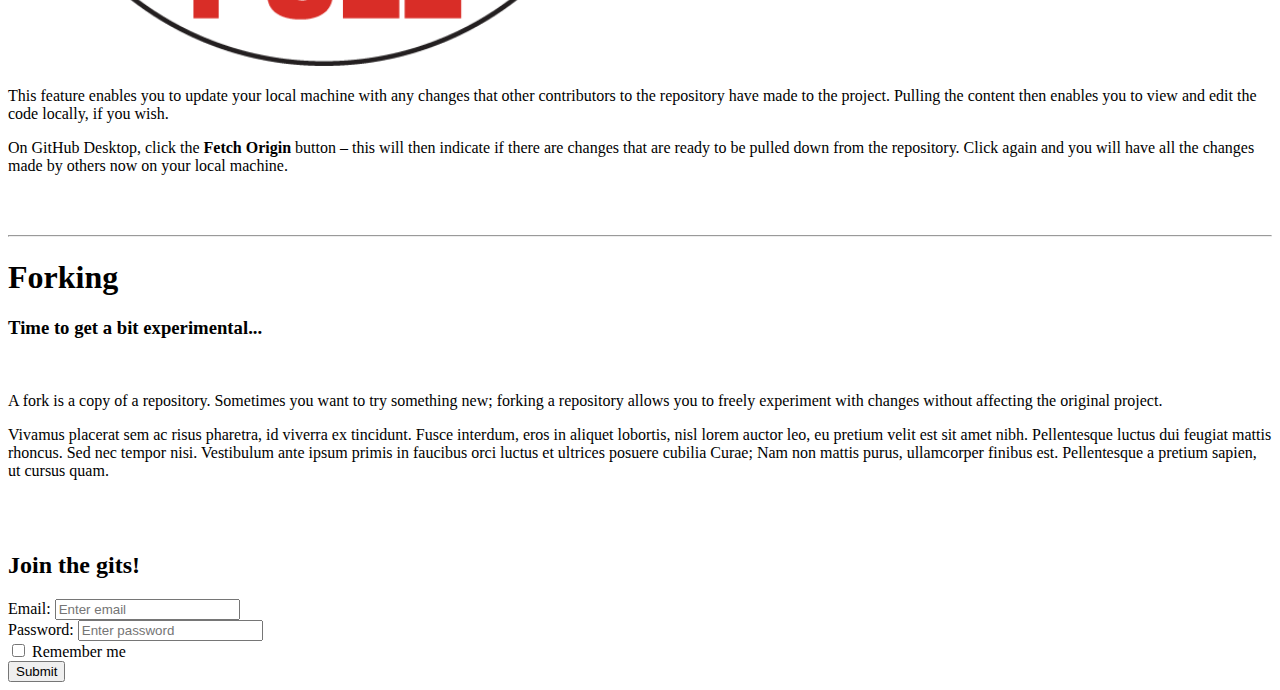
==== commit b616a3a0: "Social Media Buttons and Contact Form" ====
--- a/about.html
+++ b/about.html
@@ -34,7 +34,7 @@
     </button>
     <div class="collapse navbar-collapse" id="navbarNavAltMarkup">
       <div class="navbar-nav ml-auto">
-        <a class="nav-item nav-link active" href="#firstdate">First Date<span class="sr-only">(current)</span></a>
+        <a class="nav-item nav-link" href="#firstdate">First Date<span class="sr-only">(current)</span></a>
         <a class="nav-item nav-link" href="#pushandpull">Push and Pull</a>
         <a class="nav-item nav-link" href="#forking">Forking</a>
       </div>
@@ -140,6 +140,25 @@
 
   </br>
   </br>
+  
+  <div class="container">
+    <h2>Join the gits!</h2>
+    <form action="/action_page.php">
+      <div class="form-group">
+        <label for="email">Email:</label>
+        <input type="email" class="form-control" id="email" placeholder="Enter email" name="email">
+      </div>
+      <div class="form-group">
+        <label for="pwd">Password:</label>
+        <input type="password" class="form-control" id="pwd" placeholder="Enter password" name="pwd">
+      </div>
+      <div class="checkbox">
+        <label><input type="checkbox" name="remember"> Remember me</label>
+      </div>
+      <button type="submit" class="btn btn-default">Submit</button>
+    </form>
+  </div>
+
 
   </div>
 
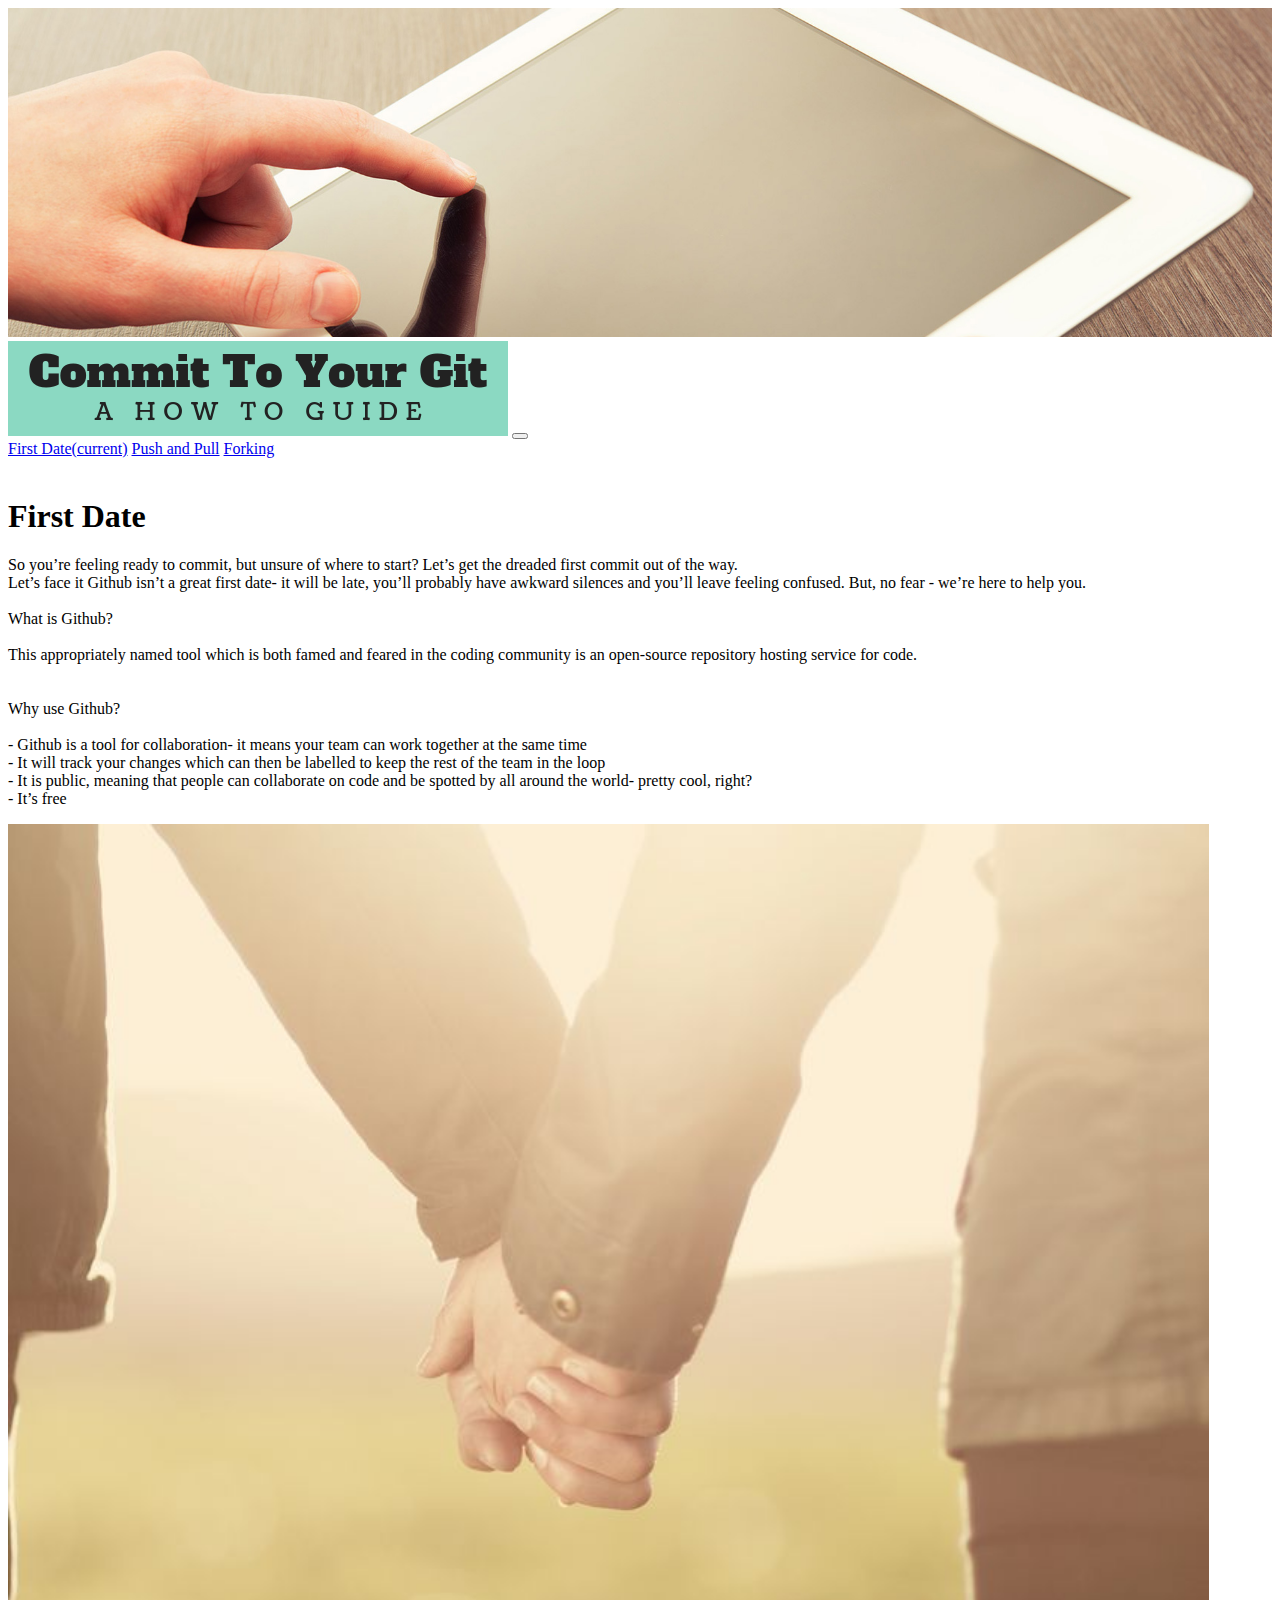
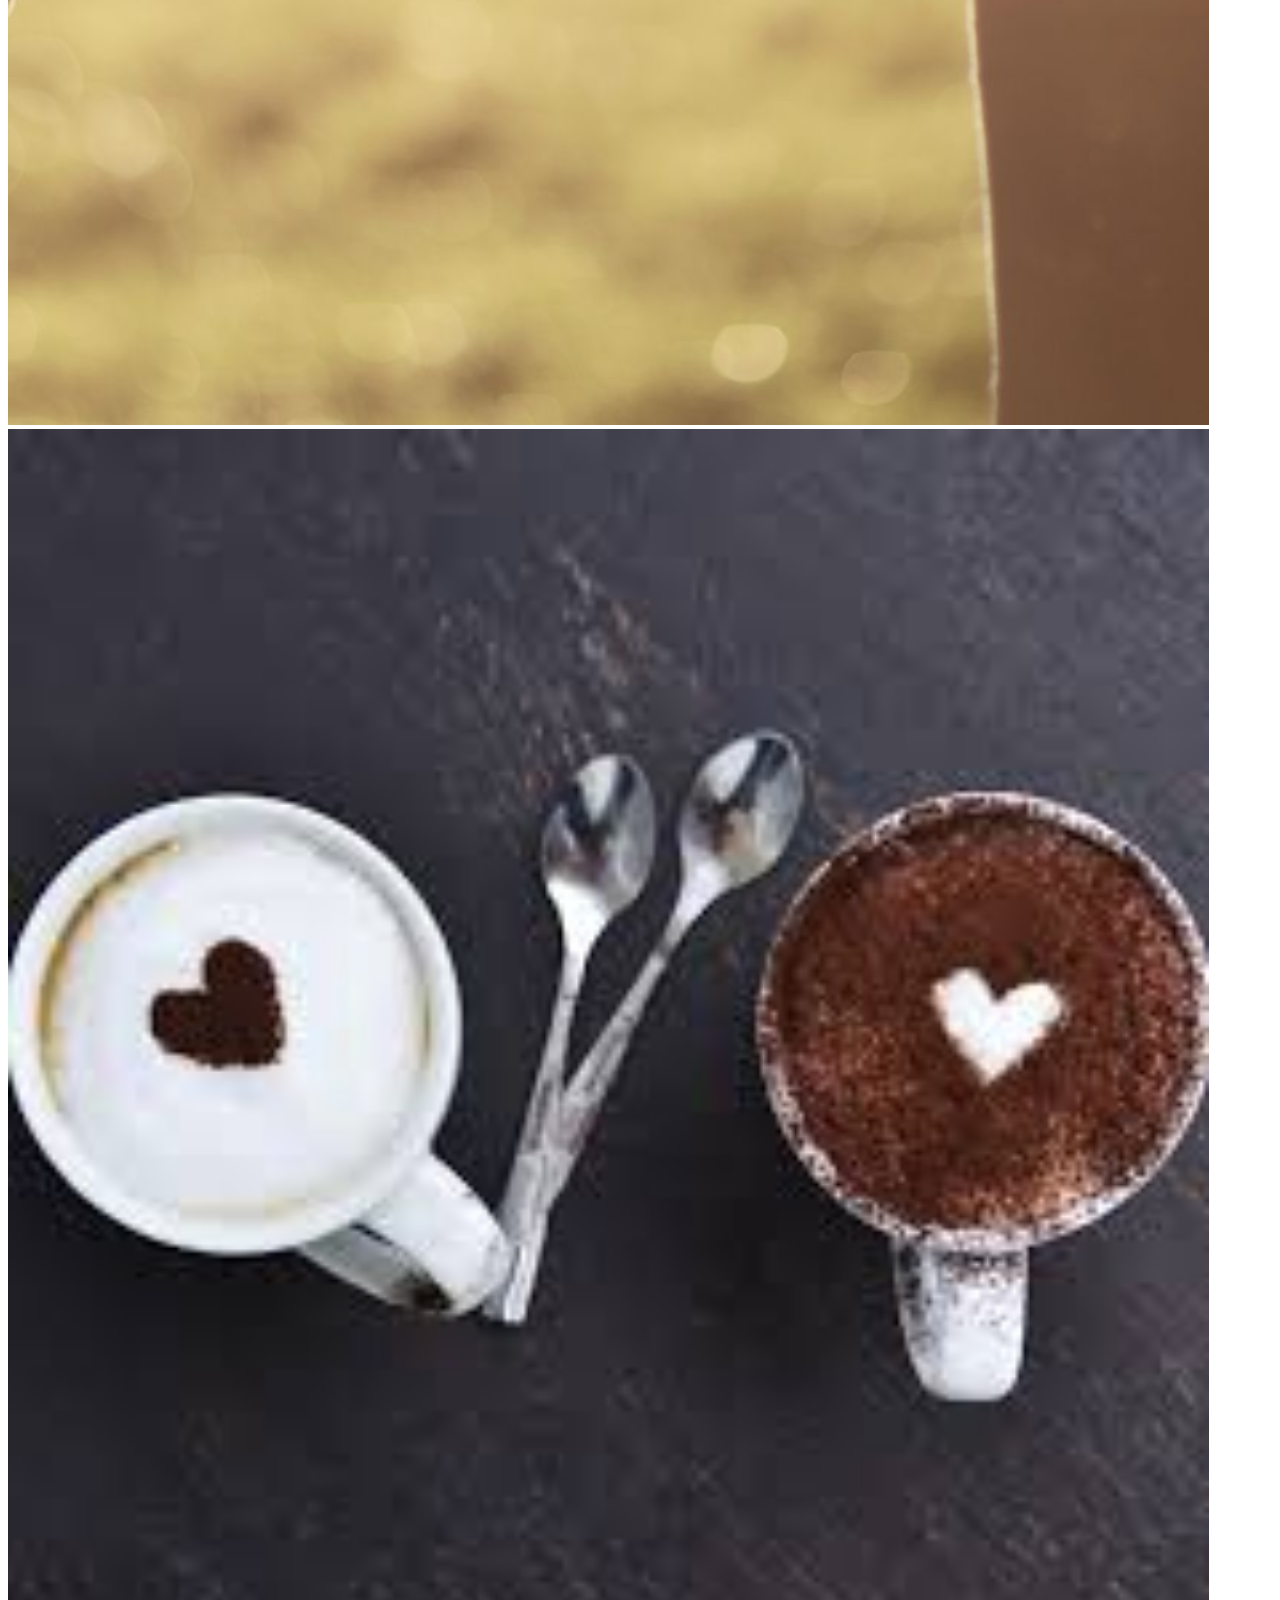
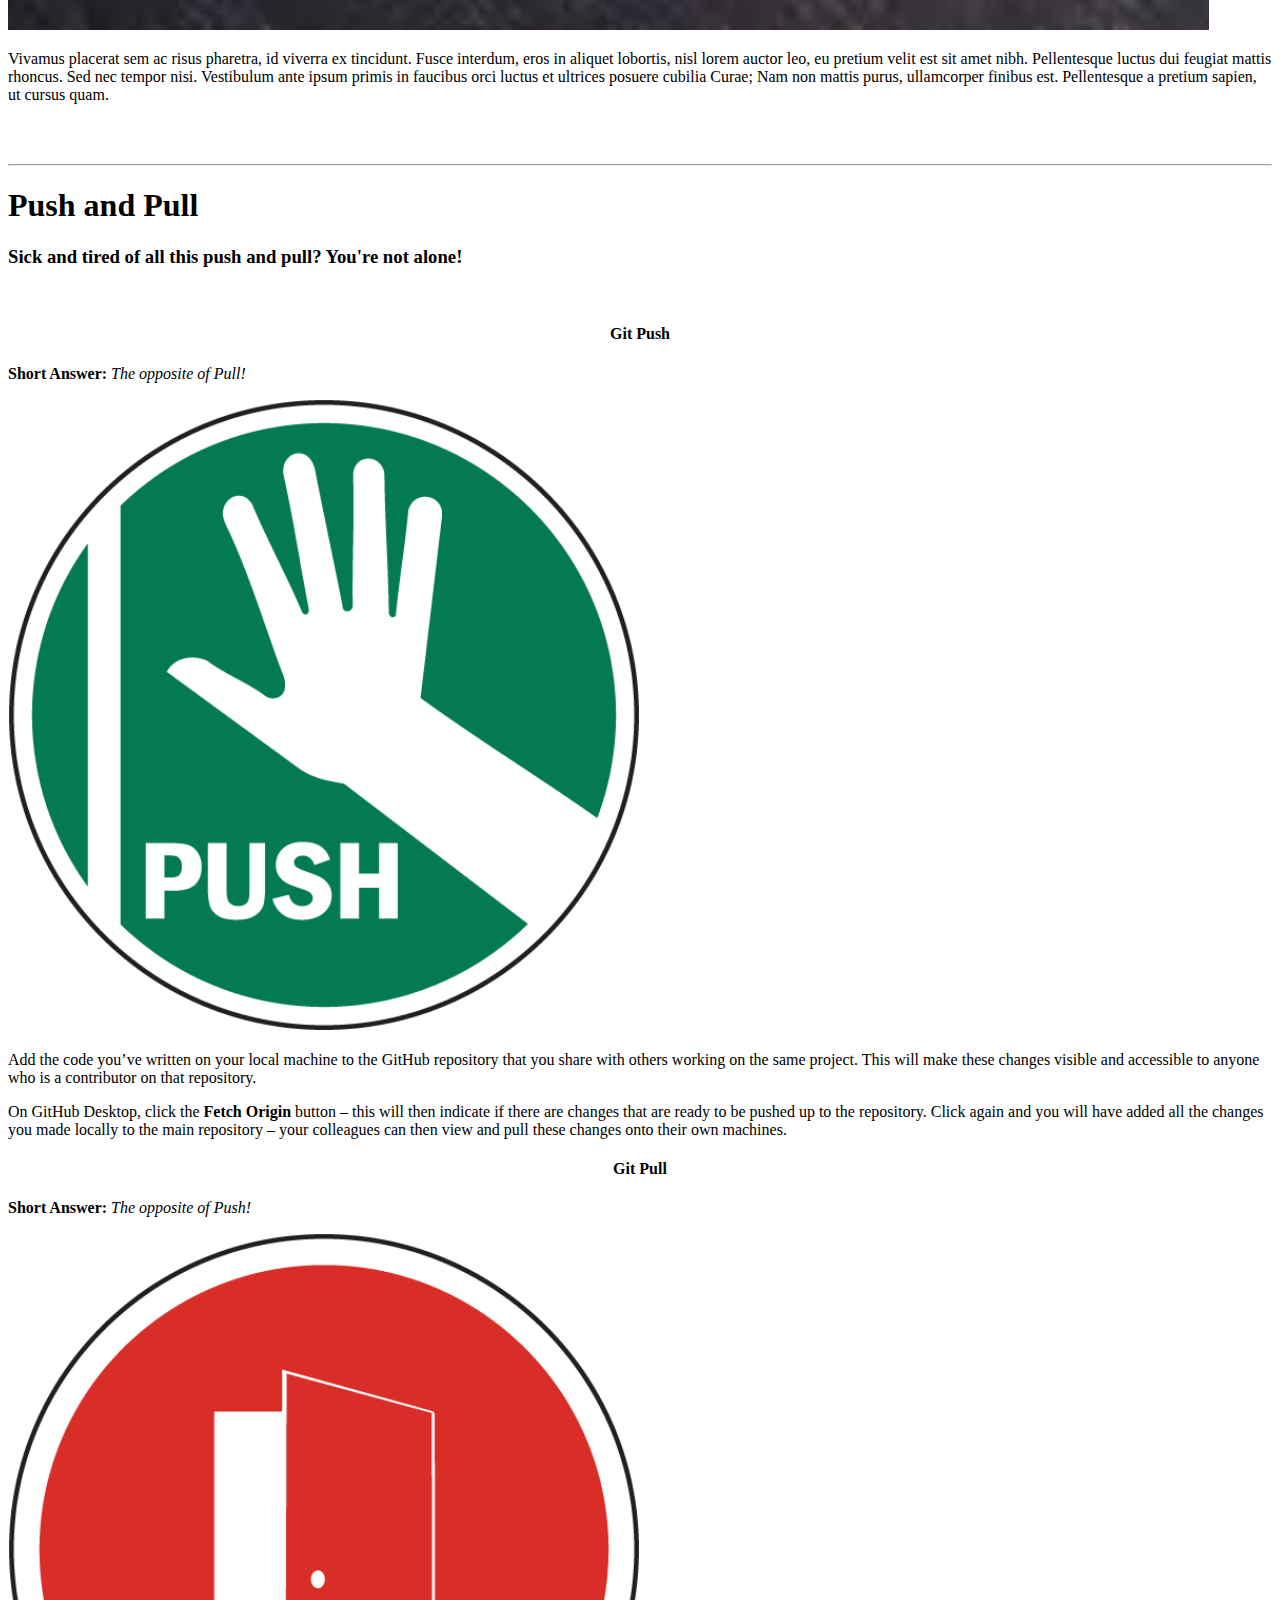
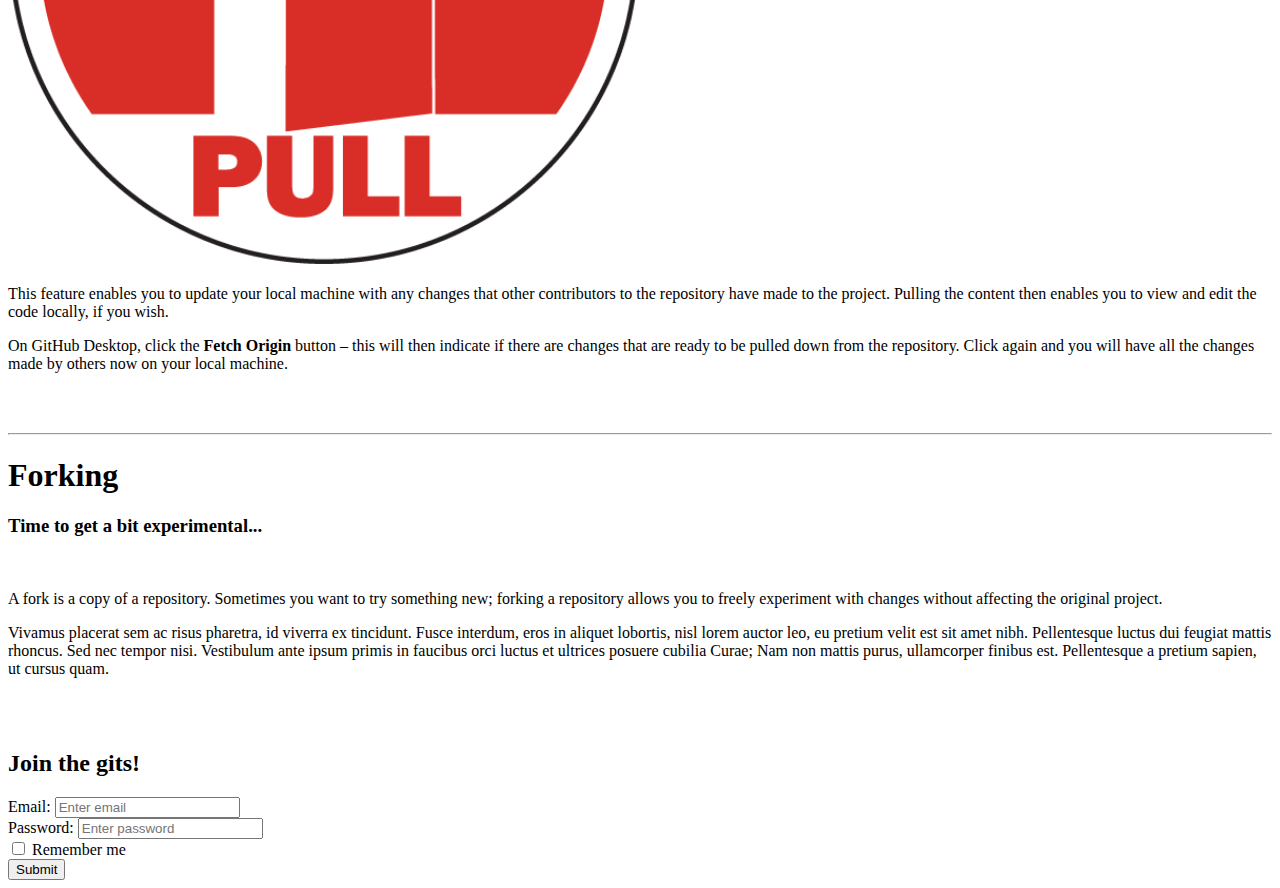
==== commit 931d5cd5: "First Date Text" ====
--- a/about.html
+++ b/about.html
@@ -50,7 +50,10 @@
       <h1 class="heading padding">First Date</h1>
       <div class="row">
         <div class="frame col-9">
-          <p class="text">Vestibulum quis dolor eros. Ut sed sem et tellus semper accumsan eu et felis. Etiam dignissim libero quis lectus aliquet, eu fermentum arcu suscipit. Nunc vestibulum neque id mauris lacinia convallis. Proin pellentesque sem sagittis arcu vulputate bibendum. Orci varius natoque penatibus et magnis dis parturient montes, nascetur ridiculus mus. Vivamus vulputate pharetra augue, sed placerat urna laoreet eget. Cras hendrerit semper sem ut dictum. Sed eu auctor orci.</p>
+          <p class="text">So you’re feeling ready to commit, but unsure of where to start? Let’s get the dreaded first commit out of the way.<br>Let’s face it Github isn’t a great first date- it will be late, you’ll probably have awkward silences and you’ll leave feeling confused. But, no fear - we’re here to help you.<br><br>What is Github?<br><br>This appropriately named tool which is both famed and feared in the coding community is an open-source repository hosting service for code.<br>
+<br></br>Why use Github?<br></br>- Github is a tool for collaboration- it means your team can work together at the same time<br>- It will track your changes which can then be labelled to keep the rest of the team in the loop<br>- It is public, meaning that people can collaborate on code and be spotted by all around the world- pretty cool, right?<br>- It’s free
+
+</p>
         </div>
         <div class="frame col-3">
                 <img src="holding_hands.jpg" alt="Holding hands" class="round" width=95%>
@@ -140,7 +143,7 @@
 
   </br>
   </br>
-  
+
   <div class="container">
     <h2>Join the gits!</h2>
     <form action="/action_page.php">
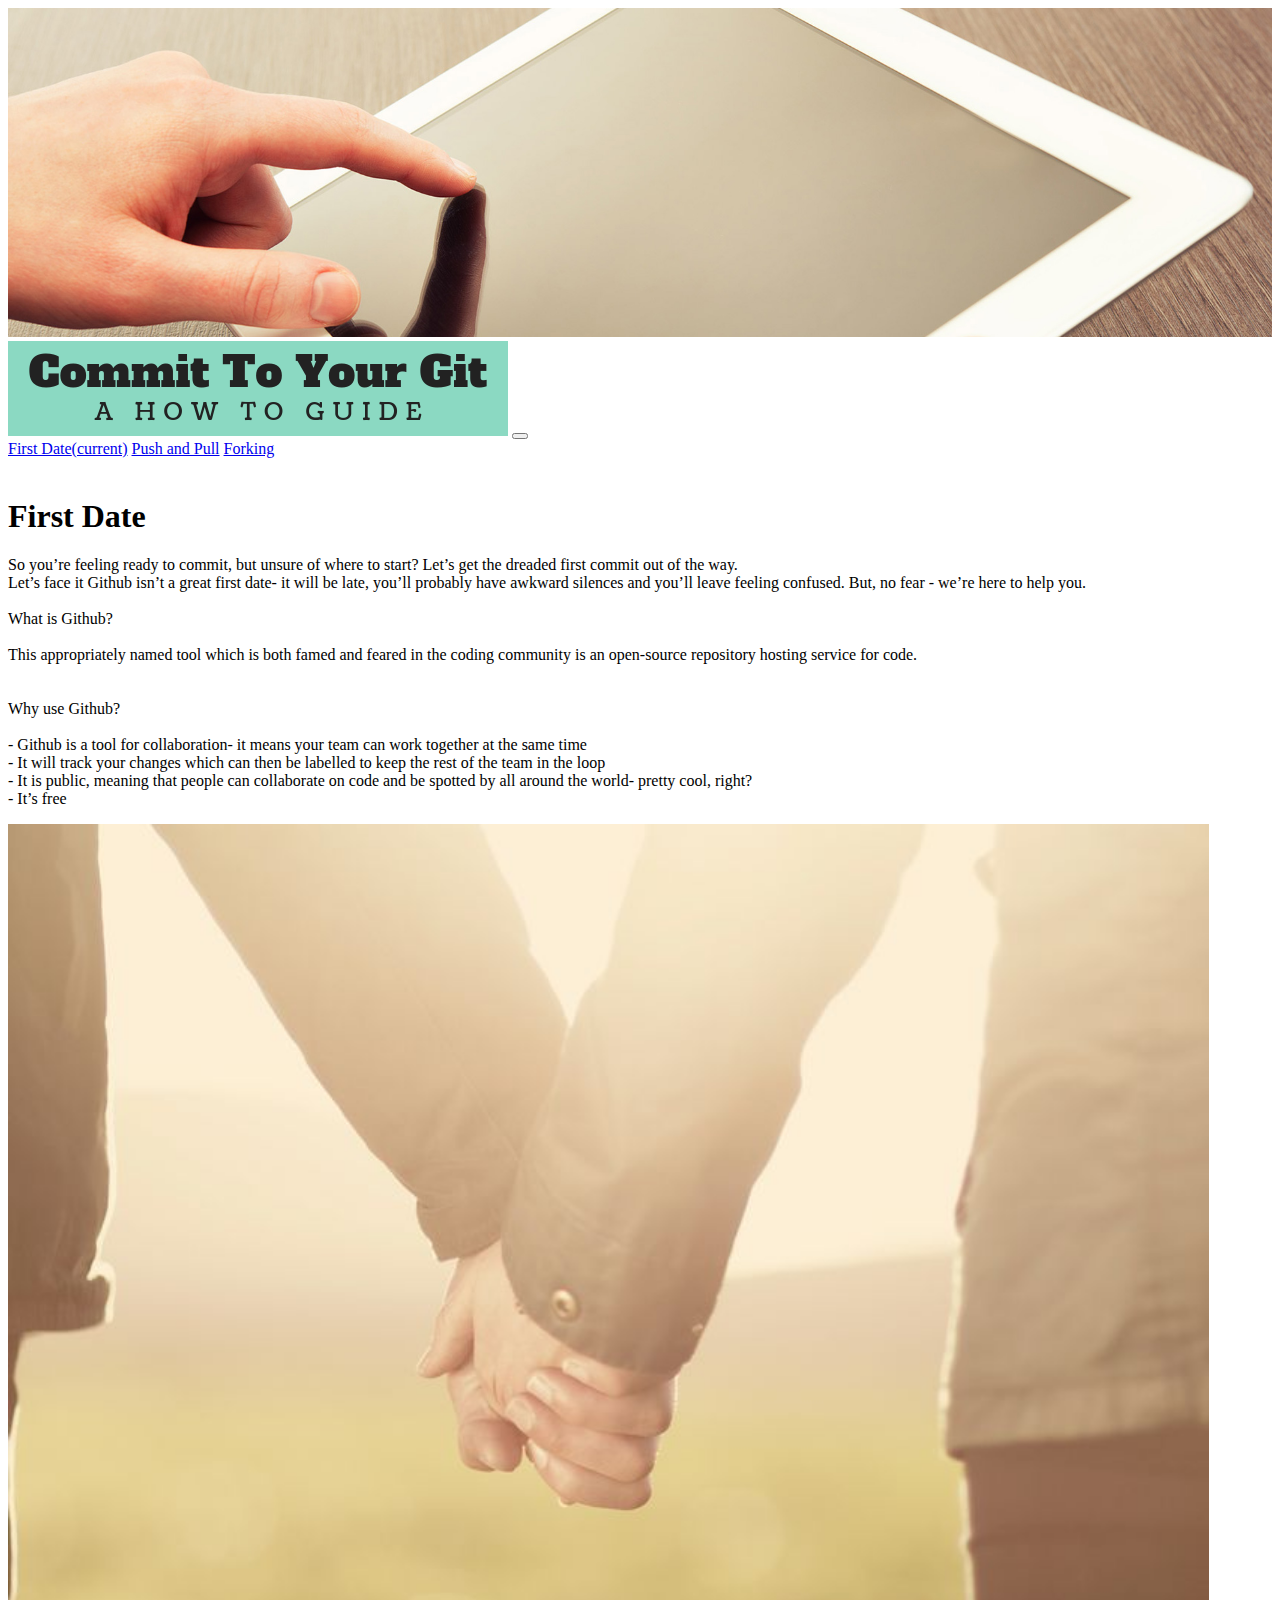
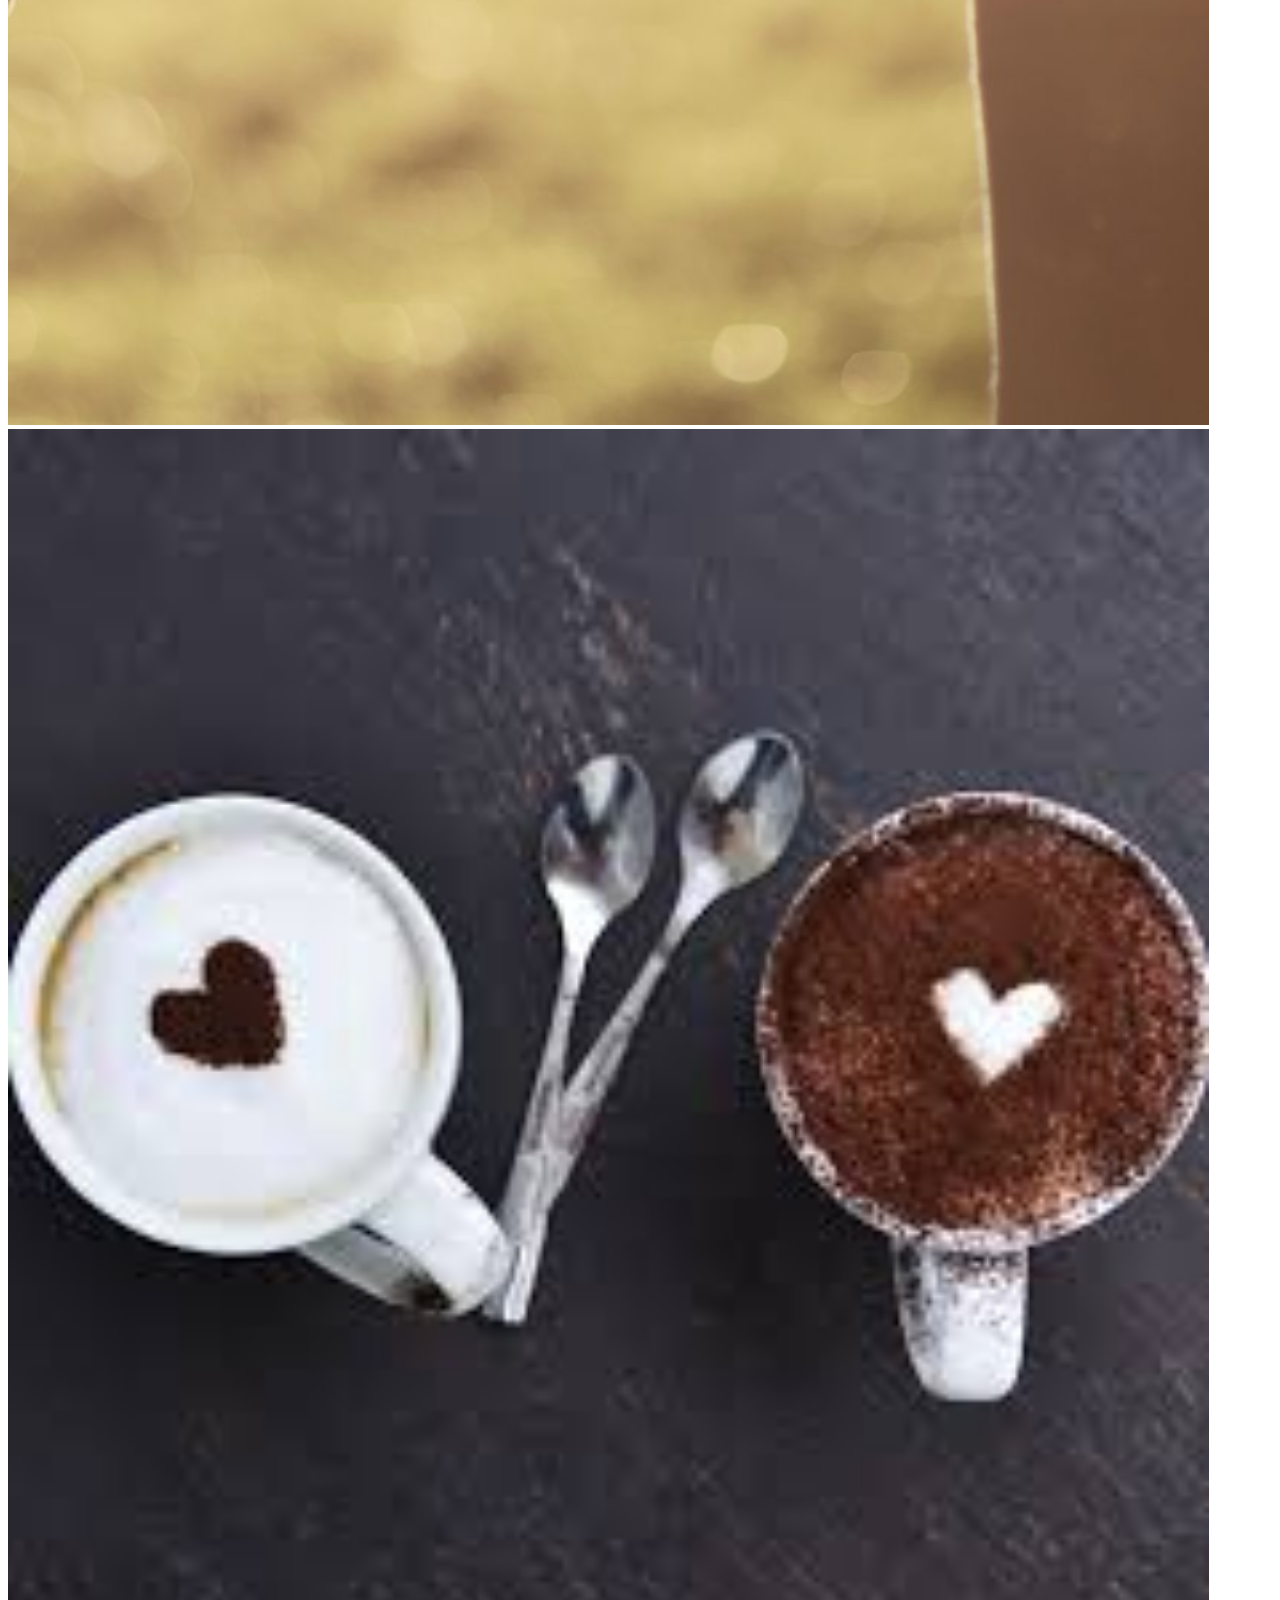
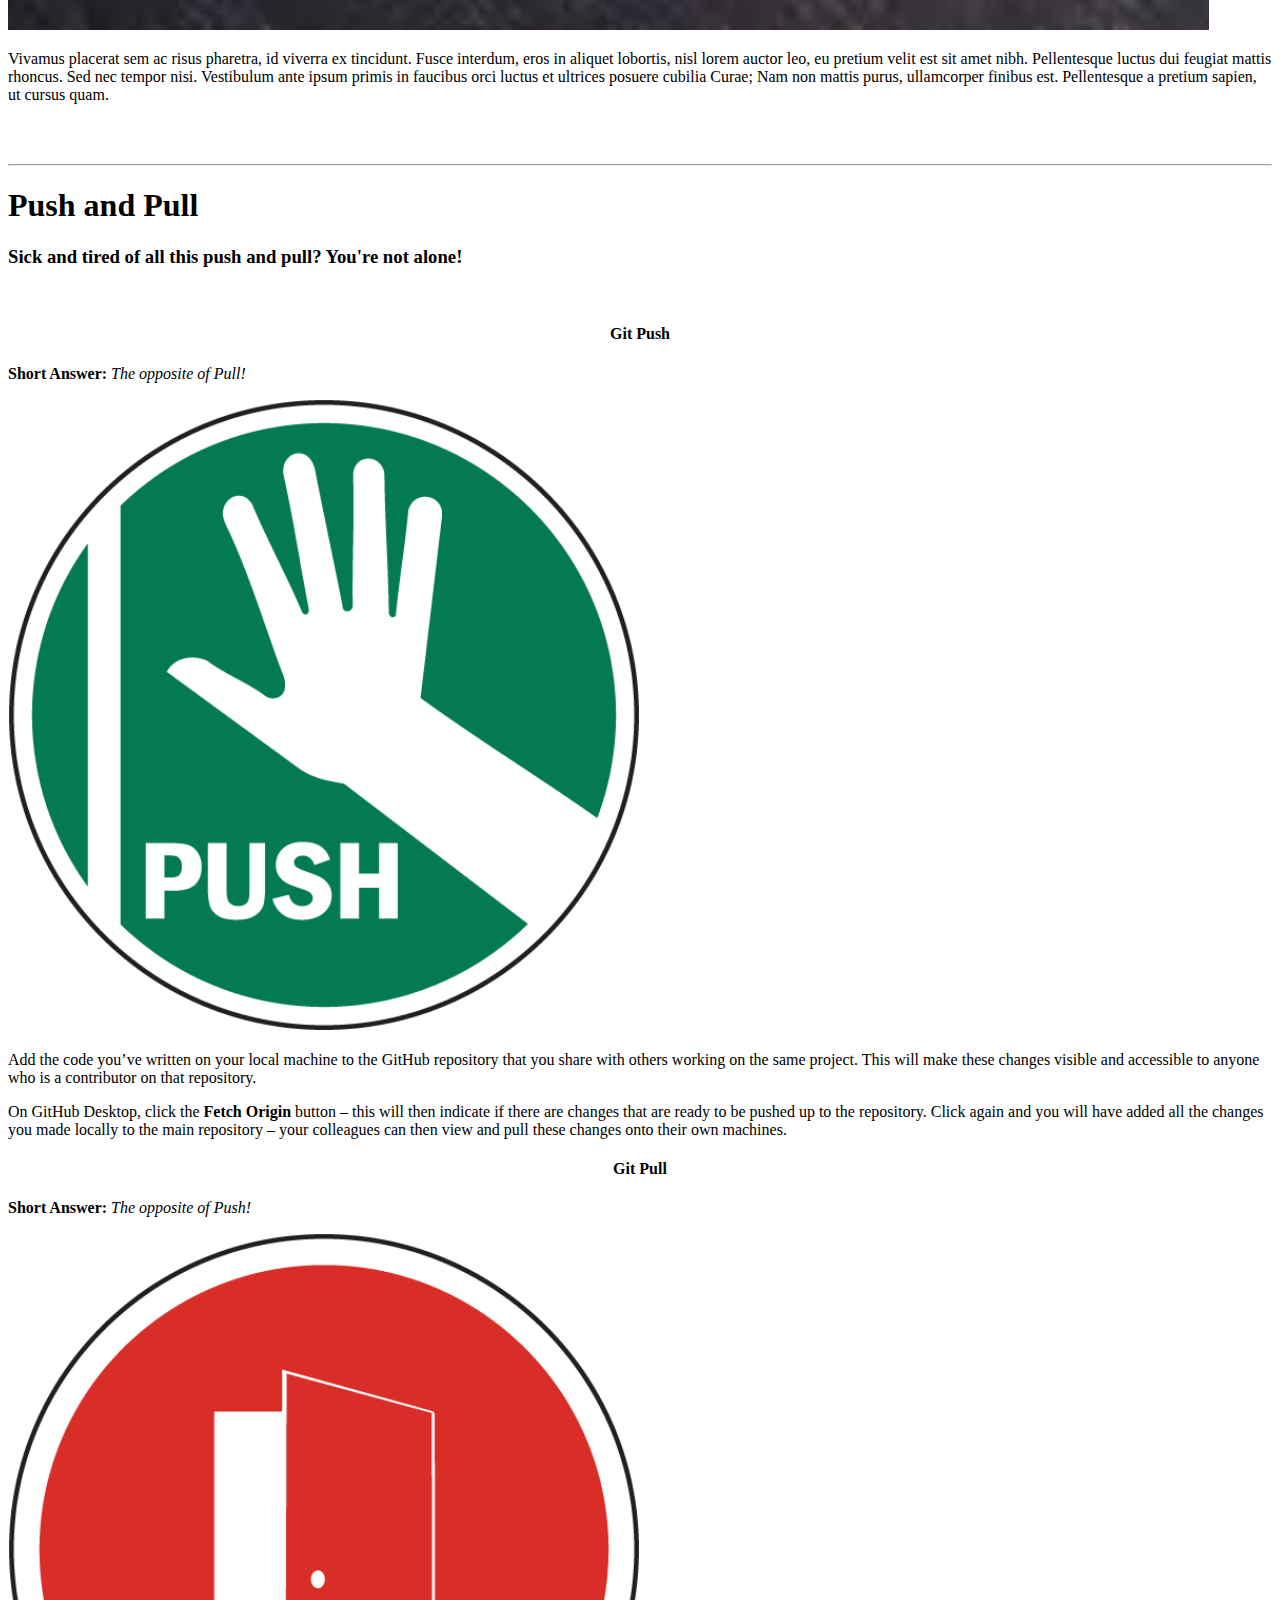
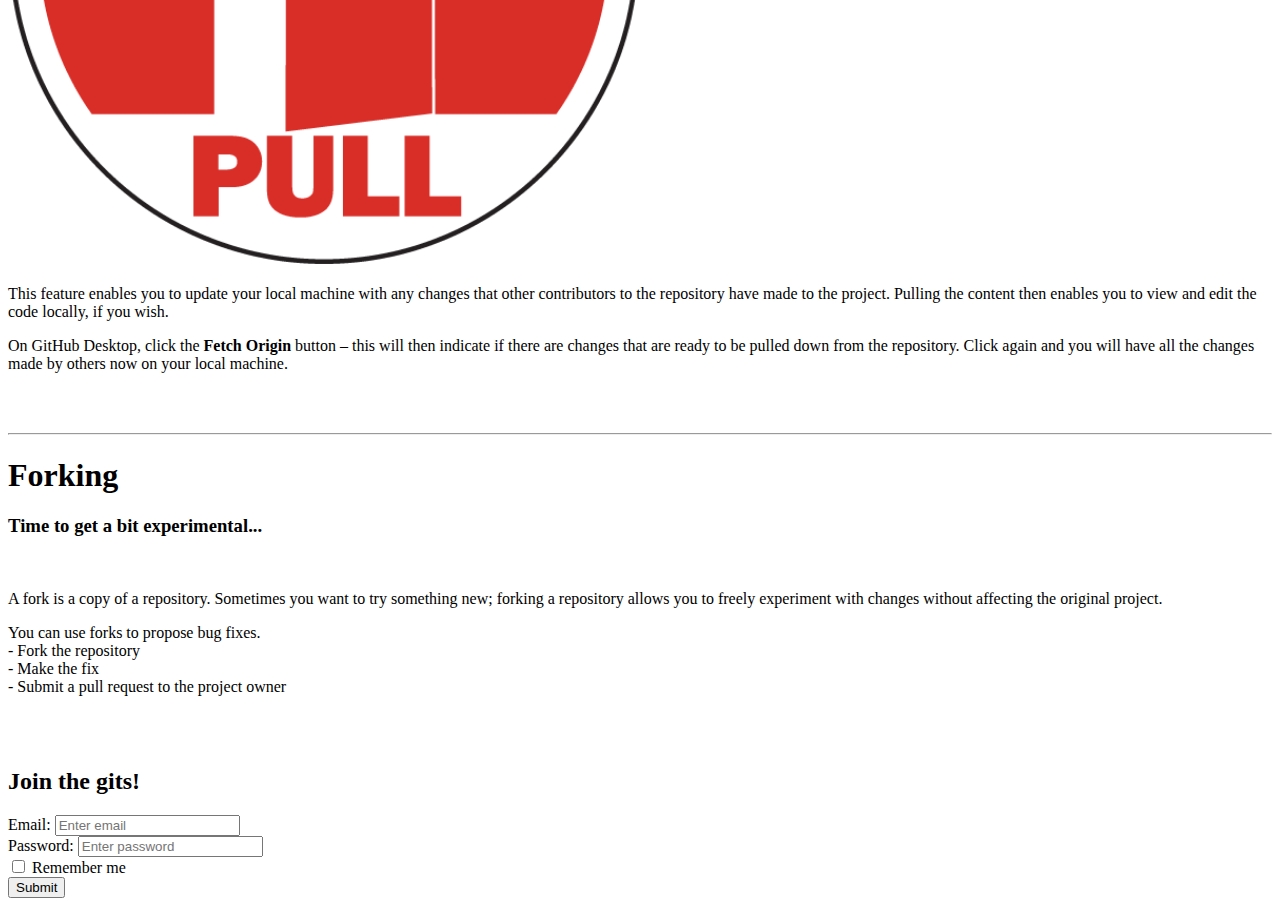
==== commit da081ebf: "Added forking content" ====
--- a/about.html
+++ b/about.html
@@ -137,7 +137,7 @@
     <h3>Time to get a bit experimental...</h3>
   </br>
     <p class="text">A fork is a copy of a repository. Sometimes you want to try something new; forking a repository allows you to freely experiment with changes without affecting the original project.</p>
-    <p class="text">Vivamus placerat sem ac risus pharetra, id viverra ex tincidunt. Fusce interdum, eros in aliquet lobortis, nisl lorem auctor leo, eu pretium velit est sit amet nibh. Pellentesque luctus dui feugiat mattis rhoncus. Sed nec tempor nisi. Vestibulum ante ipsum primis in faucibus orci luctus et ultrices posuere cubilia Curae; Nam non mattis purus, ullamcorper finibus est. Pellentesque a pretium sapien, ut cursus quam.</p>
+    <p class="text">You can use forks to propose bug fixes.<br>- Fork the repository<br>- Make the fix<br>- Submit a pull request to the project owner</p>
   </div>
   <!-- Forking Ends -->
 
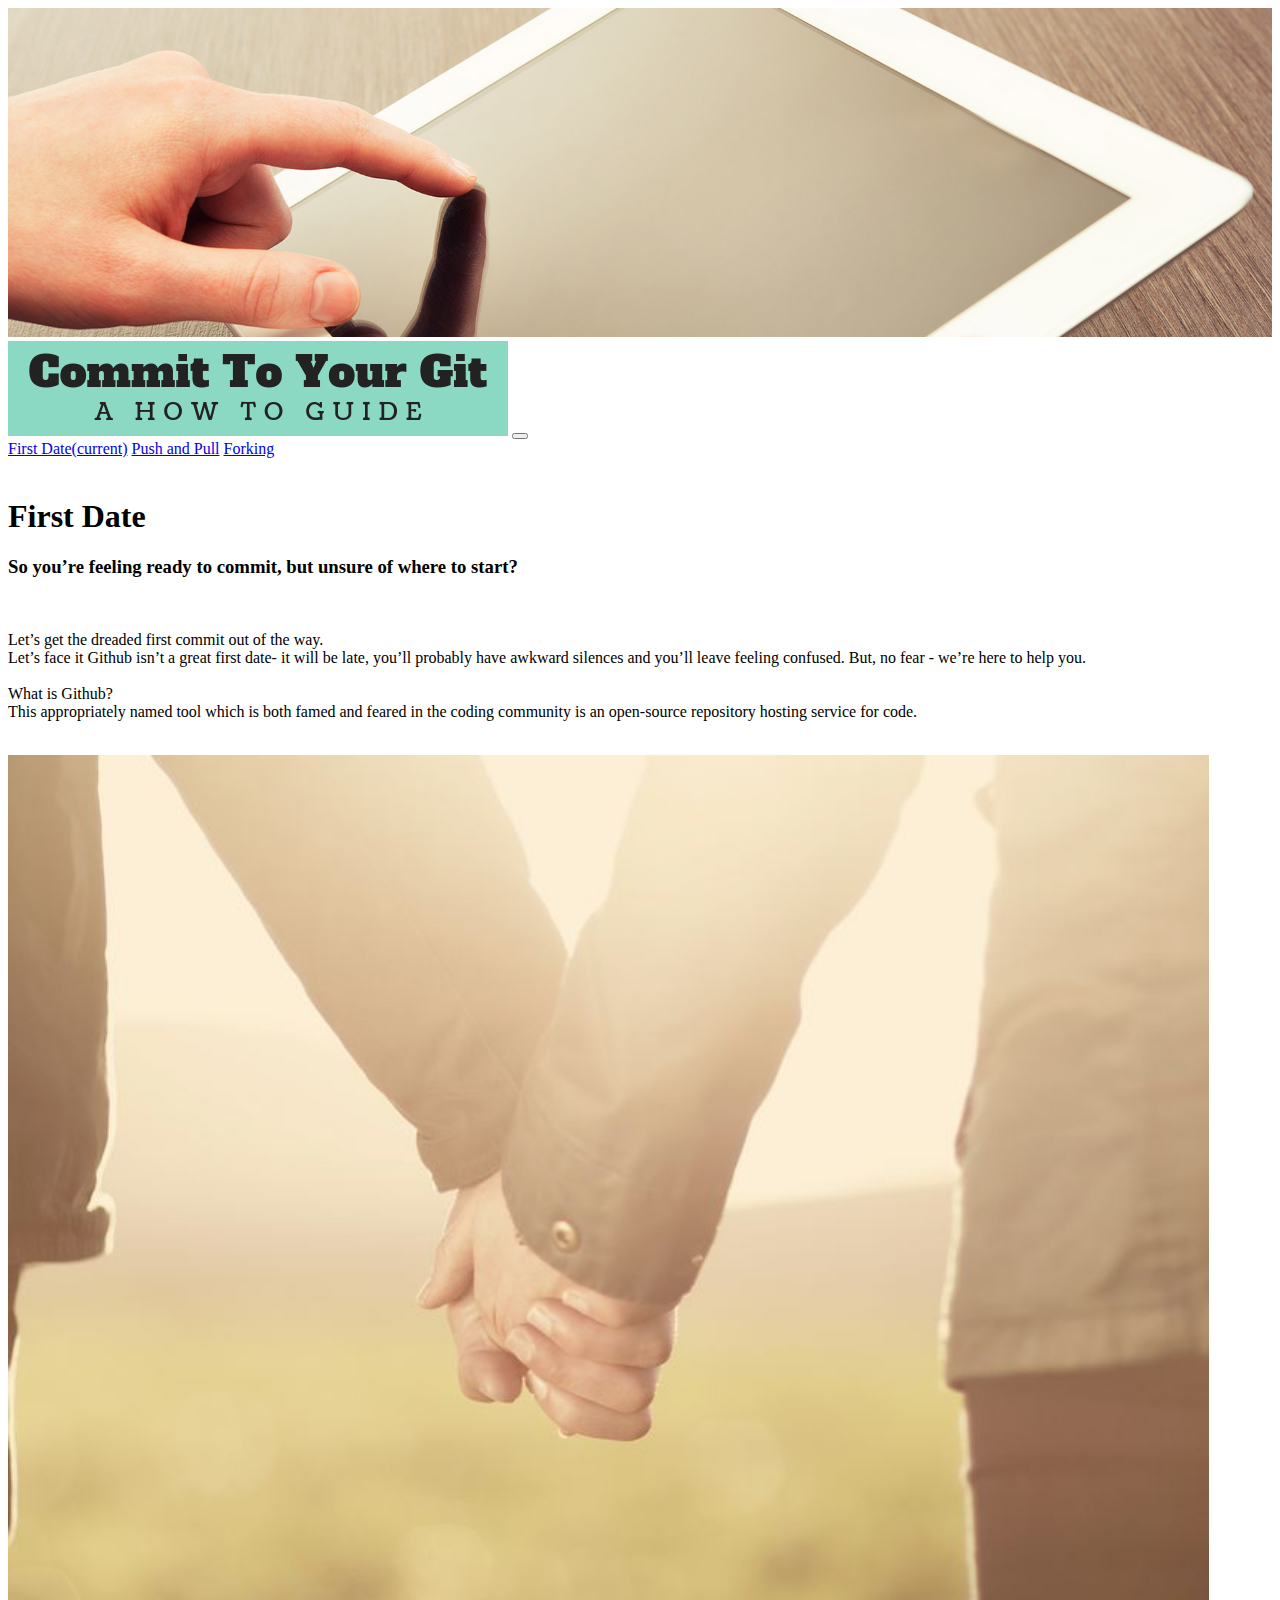
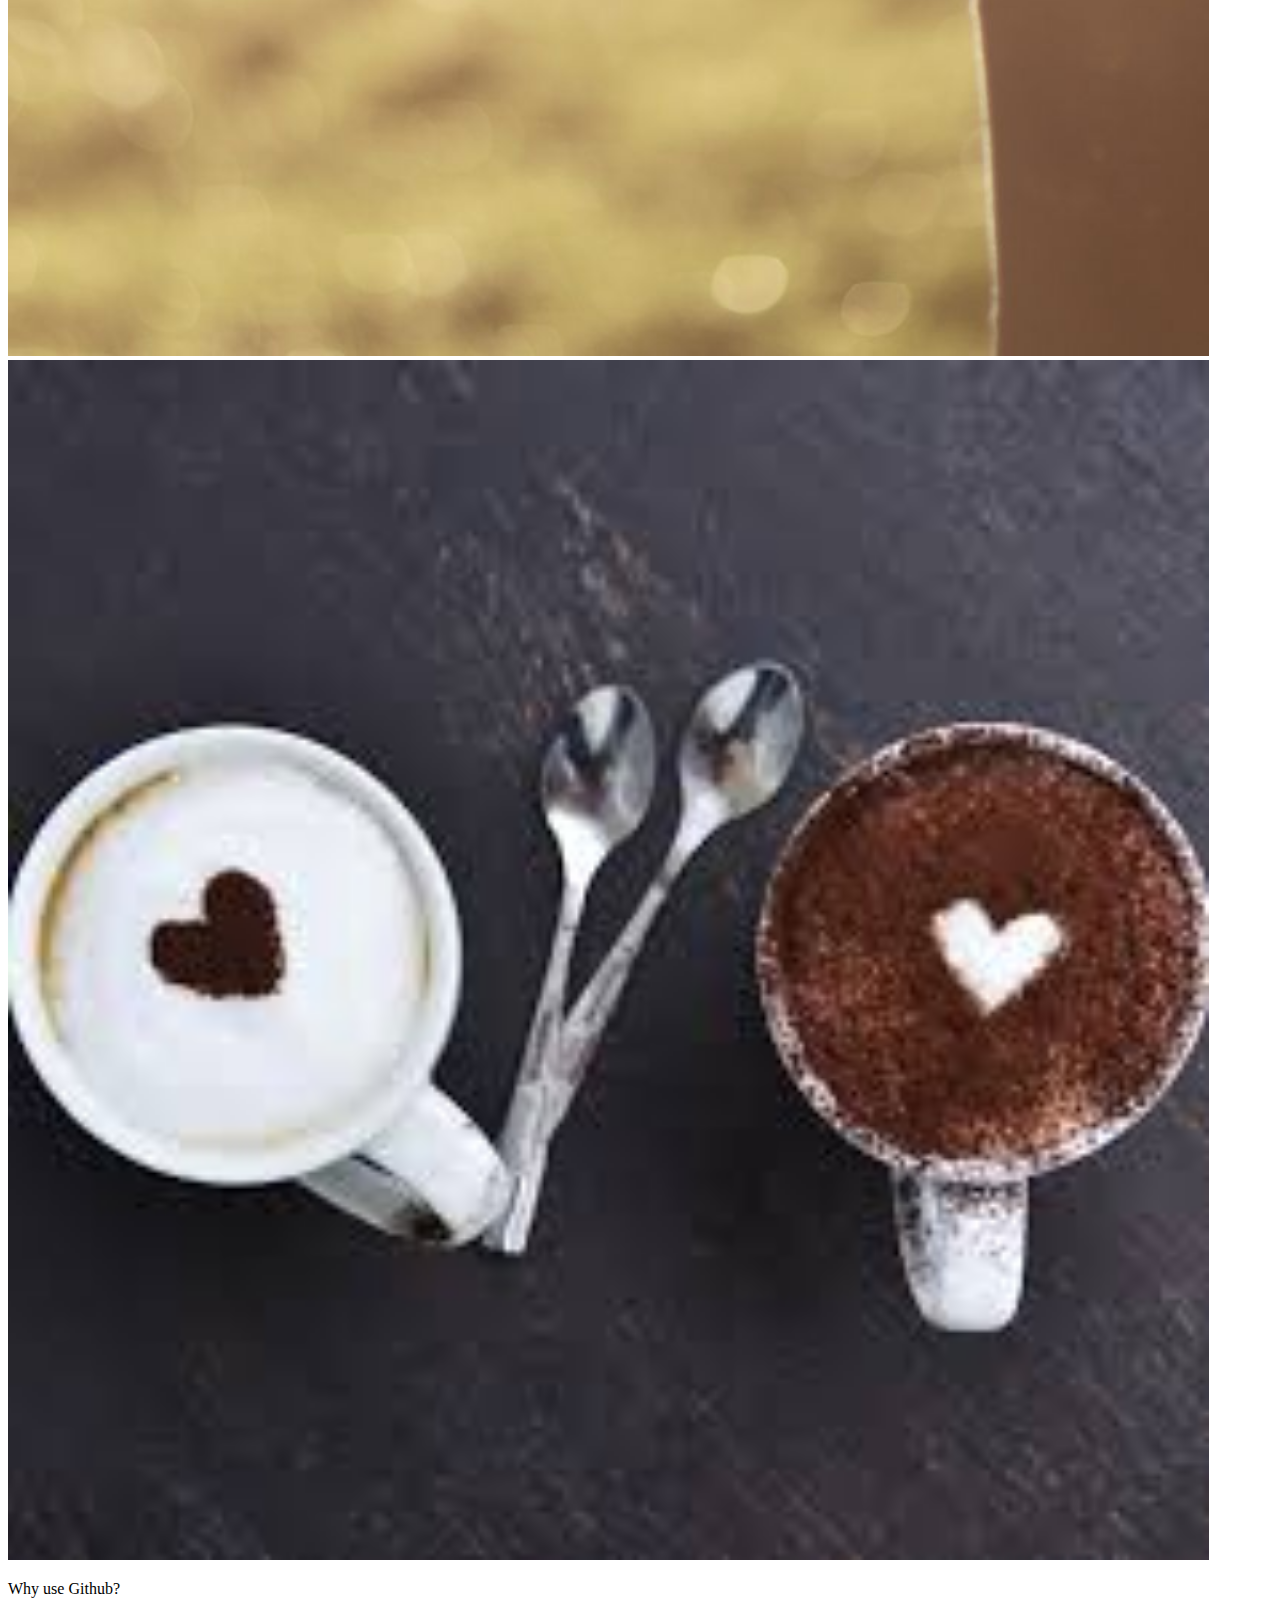
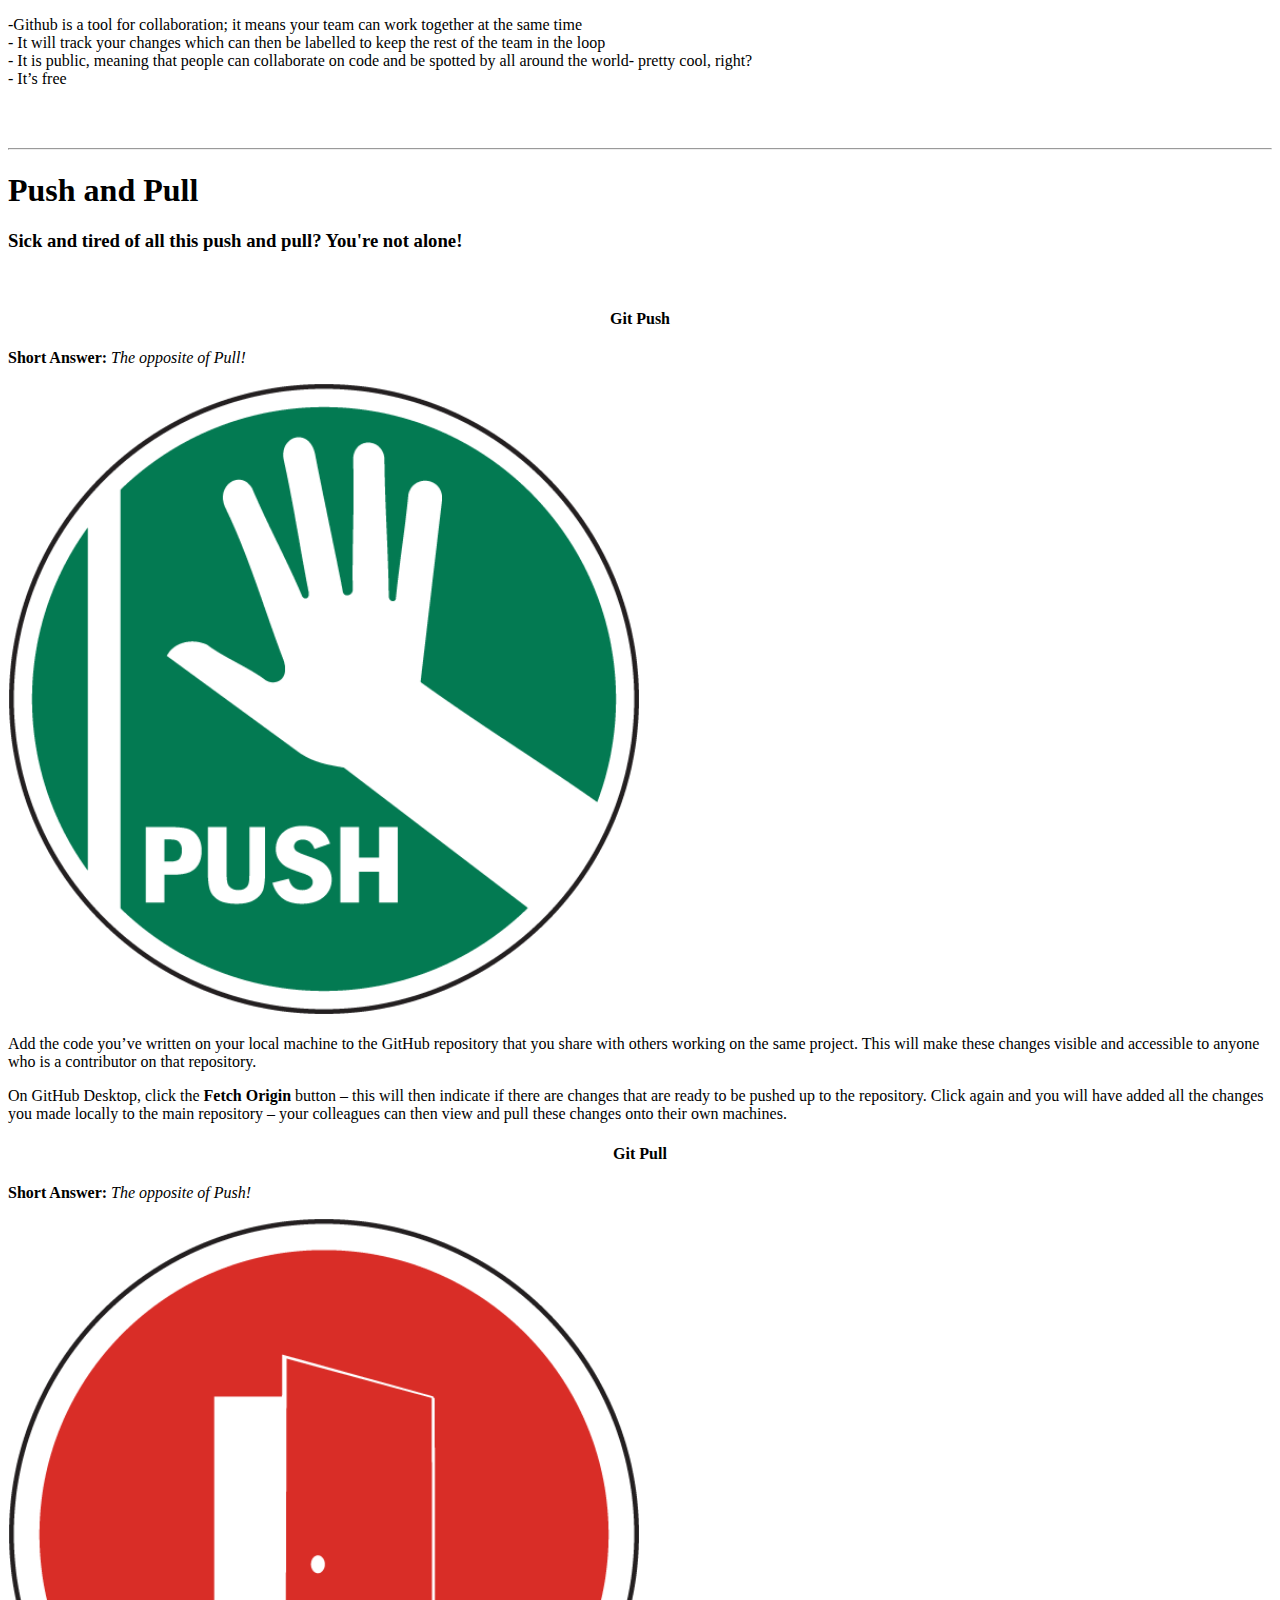
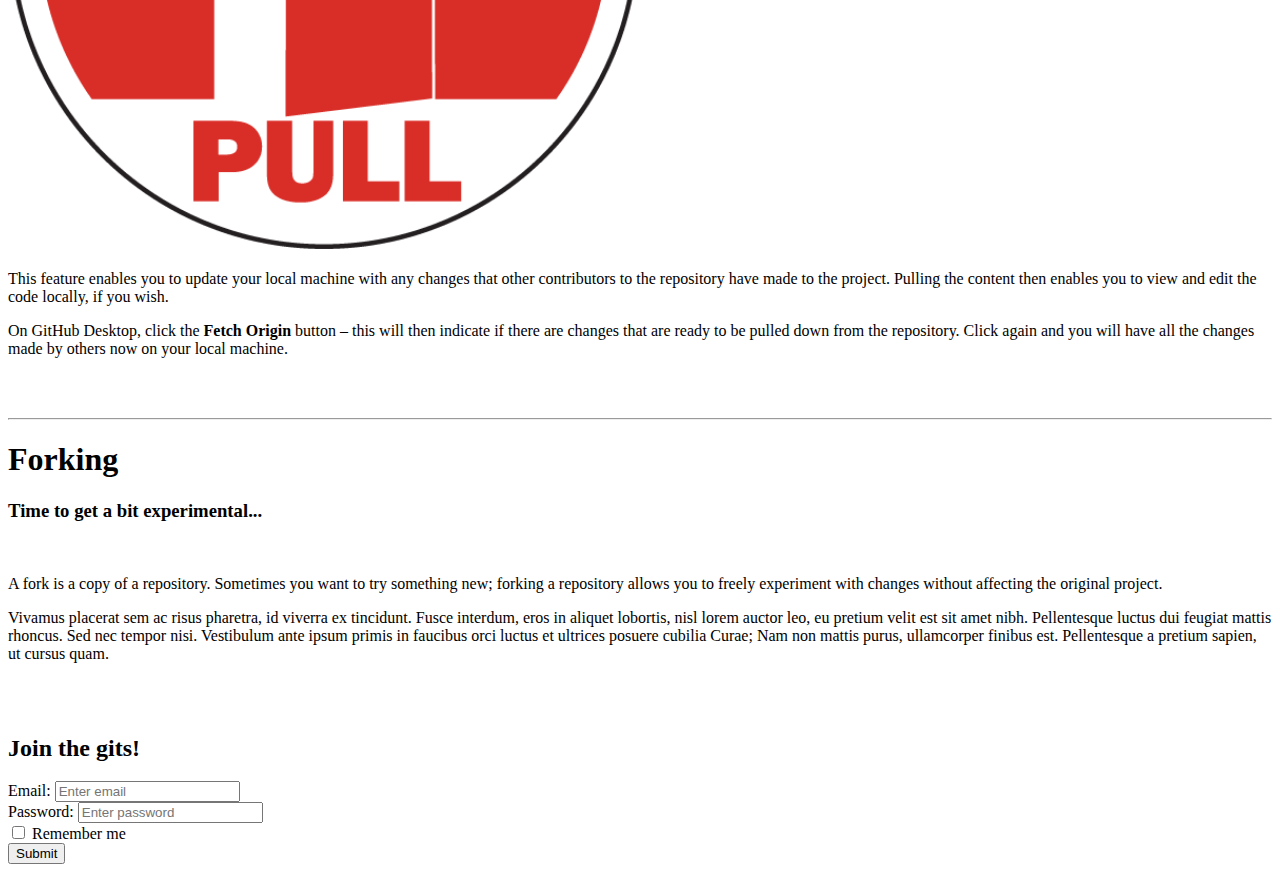
==== commit 0ecbfb0f: "First date section structure" ====
--- a/about.html
+++ b/about.html
@@ -48,11 +48,12 @@
   <div id="firstdate" class="container-fluid">
     </br>
       <h1 class="heading padding">First Date</h1>
+      <h3>So you’re feeling ready to commit, but unsure of where to start?</h3>
+    </br>
       <div class="row">
         <div class="frame col-9">
-          <p class="text">So you’re feeling ready to commit, but unsure of where to start? Let’s get the dreaded first commit out of the way.<br>Let’s face it Github isn’t a great first date- it will be late, you’ll probably have awkward silences and you’ll leave feeling confused. But, no fear - we’re here to help you.<br><br>What is Github?<br><br>This appropriately named tool which is both famed and feared in the coding community is an open-source repository hosting service for code.<br>
-<br></br>Why use Github?<br></br>- Github is a tool for collaboration- it means your team can work together at the same time<br>- It will track your changes which can then be labelled to keep the rest of the team in the loop<br>- It is public, meaning that people can collaborate on code and be spotted by all around the world- pretty cool, right?<br>- It’s free
-
+          <p class="text"> Let’s get the dreaded first commit out of the way.<br>Let’s face it Github isn’t a great first date- it will be late, you’ll probably have awkward silences and you’ll leave feeling confused. But, no fear - we’re here to help you.<br><br>What is Github?</br>This appropriately named tool which is both famed and feared in the coding community is an open-source repository hosting service for code.<br>
+</br>
 </p>
         </div>
         <div class="frame col-3">
@@ -66,8 +67,9 @@
                 <!-- first date picture coffee -->
         </div>
         <div class="frame col-9">
-          <p class="text">Vivamus placerat sem ac risus pharetra, id viverra ex tincidunt. Fusce interdum, eros in aliquet lobortis, nisl lorem auctor leo, eu pretium velit est sit amet nibh. Pellentesque luctus dui feugiat mattis rhoncus. Sed nec tempor nisi. Vestibulum ante ipsum primis in faucibus orci luctus et ultrices posuere cubilia Curae; Nam non mattis purus, ullamcorper finibus est. Pellentesque a pretium sapien, ut cursus quam.</p>
-        </div>
+          <p class="text">Why use Github?</br></br>
+          -Github is a tool for collaboration; it means your team can work together at the same time<br>- It will track your changes which can then be labelled to keep the rest of the team in the loop<br>- It is public, meaning that people can collaborate on code and be spotted by all around the world- pretty cool, right?<br>- It’s free </p>
+    </div>
       </div>
     </div>
   <!-- First Date Ends -->
@@ -137,7 +139,7 @@
     <h3>Time to get a bit experimental...</h3>
   </br>
     <p class="text">A fork is a copy of a repository. Sometimes you want to try something new; forking a repository allows you to freely experiment with changes without affecting the original project.</p>
-    <p class="text">You can use forks to propose bug fixes.<br>- Fork the repository<br>- Make the fix<br>- Submit a pull request to the project owner</p>
+    <p class="text">Vivamus placerat sem ac risus pharetra, id viverra ex tincidunt. Fusce interdum, eros in aliquet lobortis, nisl lorem auctor leo, eu pretium velit est sit amet nibh. Pellentesque luctus dui feugiat mattis rhoncus. Sed nec tempor nisi. Vestibulum ante ipsum primis in faucibus orci luctus et ultrices posuere cubilia Curae; Nam non mattis purus, ullamcorper finibus est. Pellentesque a pretium sapien, ut cursus quam.</p>
   </div>
   <!-- Forking Ends -->
 
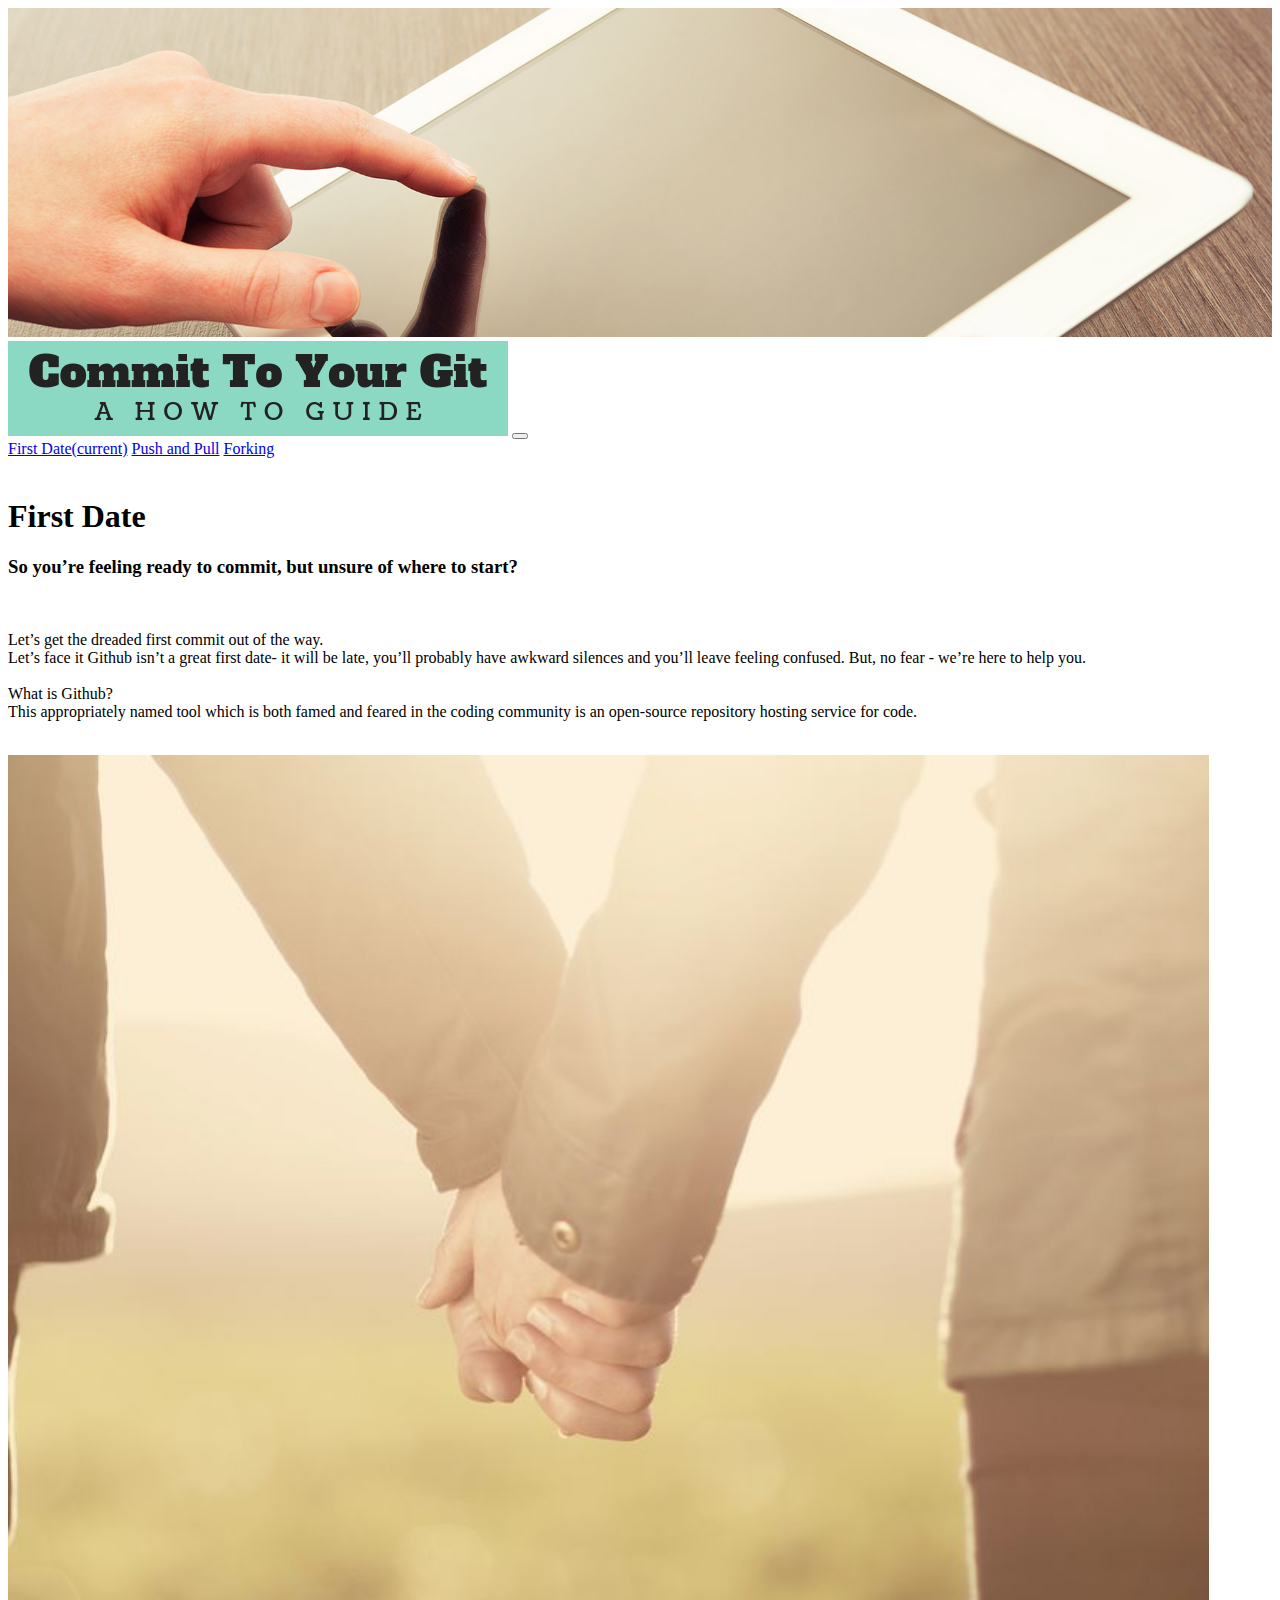
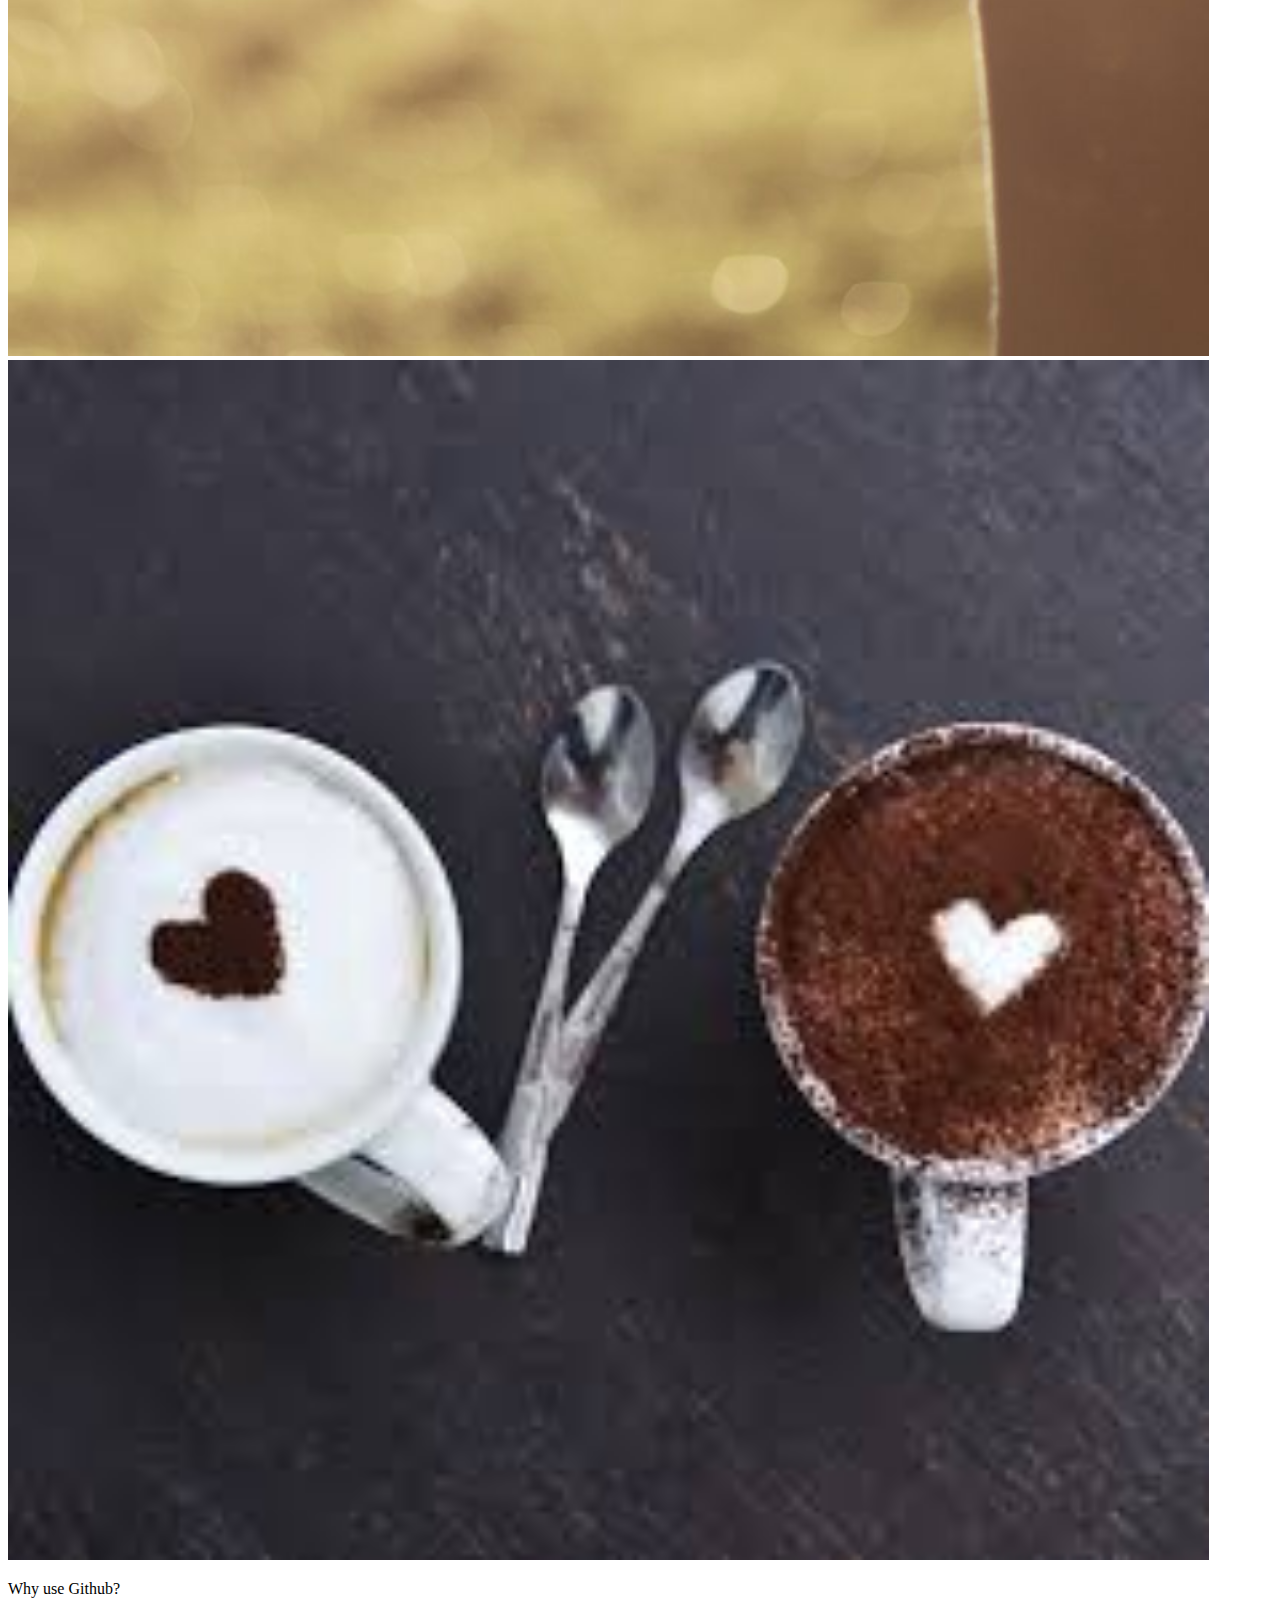
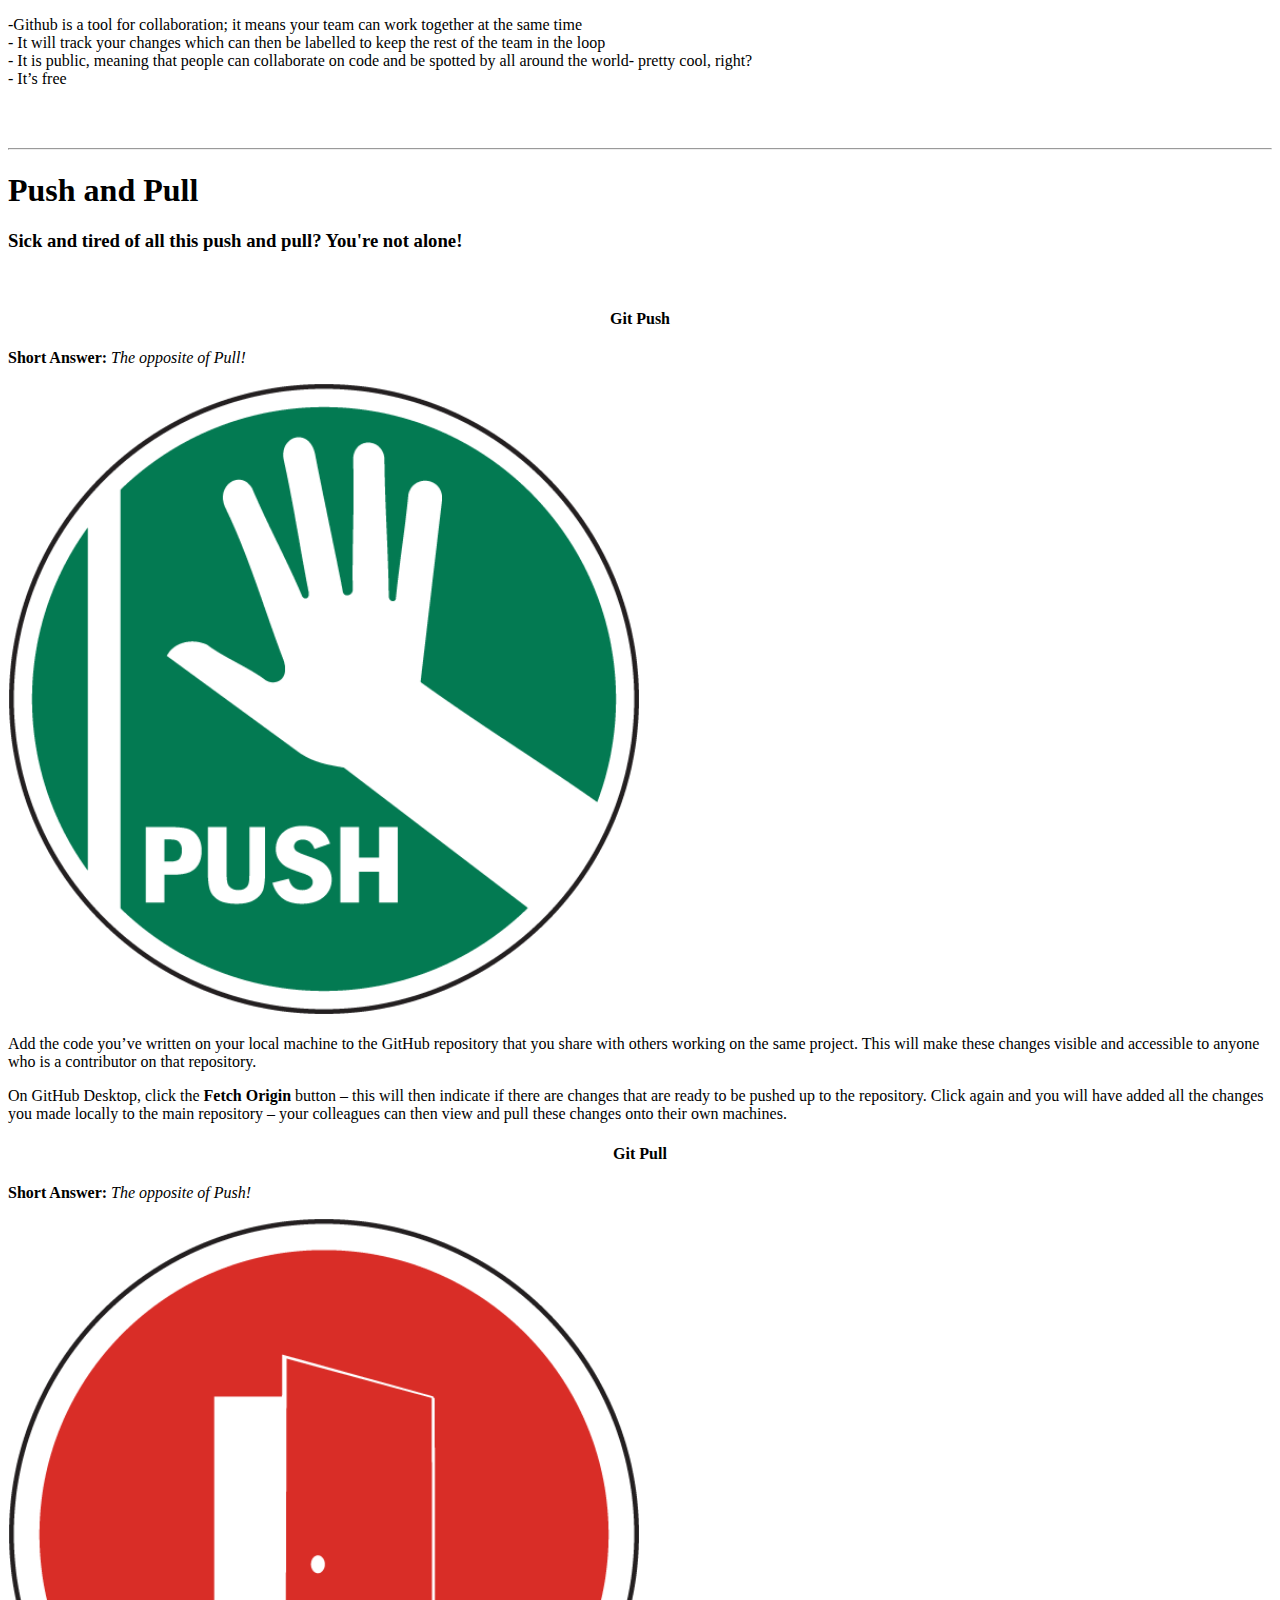
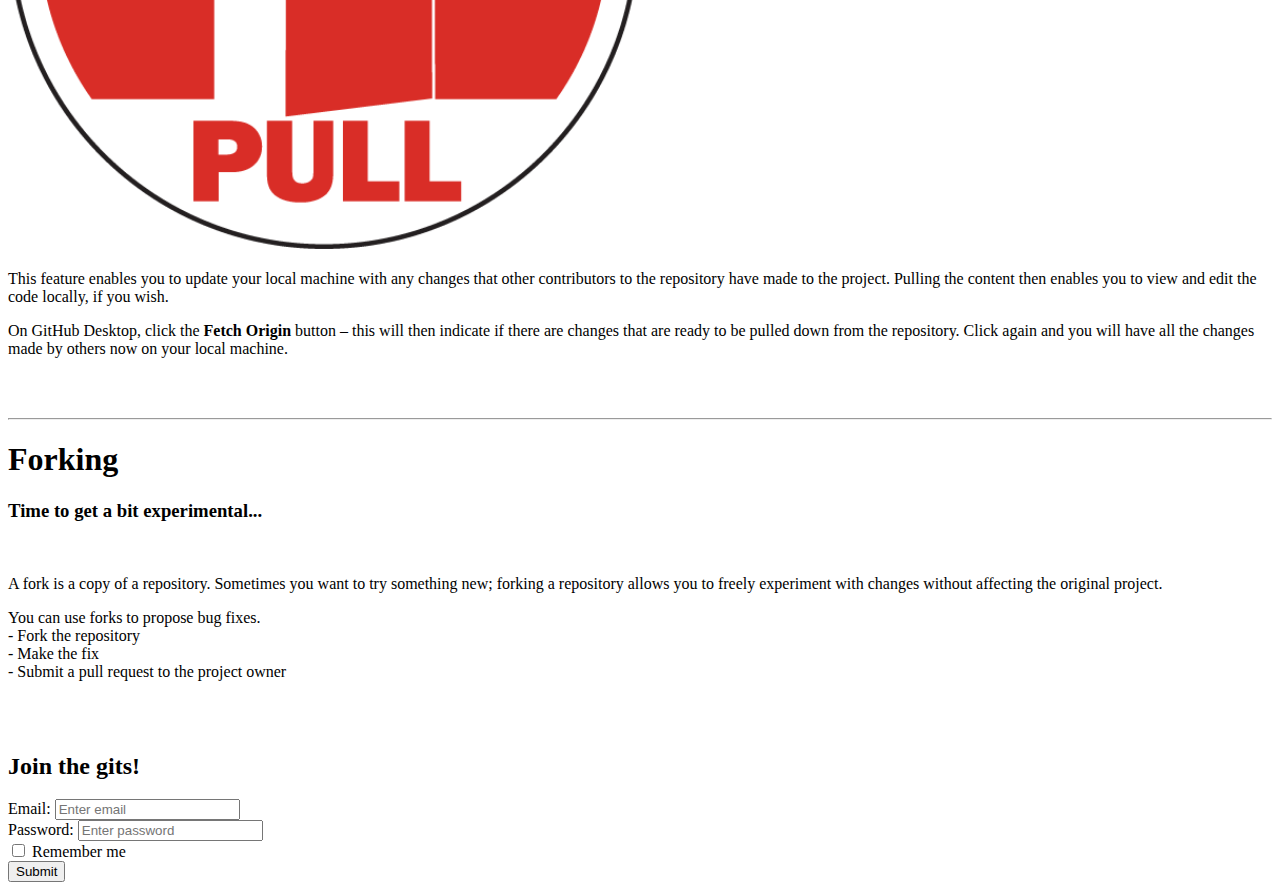
==== commit e255eb1e: "Merge branch 'master' of https://github.com/R-George/group_project" ====
--- a/about.html
+++ b/about.html
@@ -139,7 +139,7 @@
     <h3>Time to get a bit experimental...</h3>
   </br>
     <p class="text">A fork is a copy of a repository. Sometimes you want to try something new; forking a repository allows you to freely experiment with changes without affecting the original project.</p>
-    <p class="text">Vivamus placerat sem ac risus pharetra, id viverra ex tincidunt. Fusce interdum, eros in aliquet lobortis, nisl lorem auctor leo, eu pretium velit est sit amet nibh. Pellentesque luctus dui feugiat mattis rhoncus. Sed nec tempor nisi. Vestibulum ante ipsum primis in faucibus orci luctus et ultrices posuere cubilia Curae; Nam non mattis purus, ullamcorper finibus est. Pellentesque a pretium sapien, ut cursus quam.</p>
+    <p class="text">You can use forks to propose bug fixes.<br>- Fork the repository<br>- Make the fix<br>- Submit a pull request to the project owner</p>
   </div>
   <!-- Forking Ends -->
 
